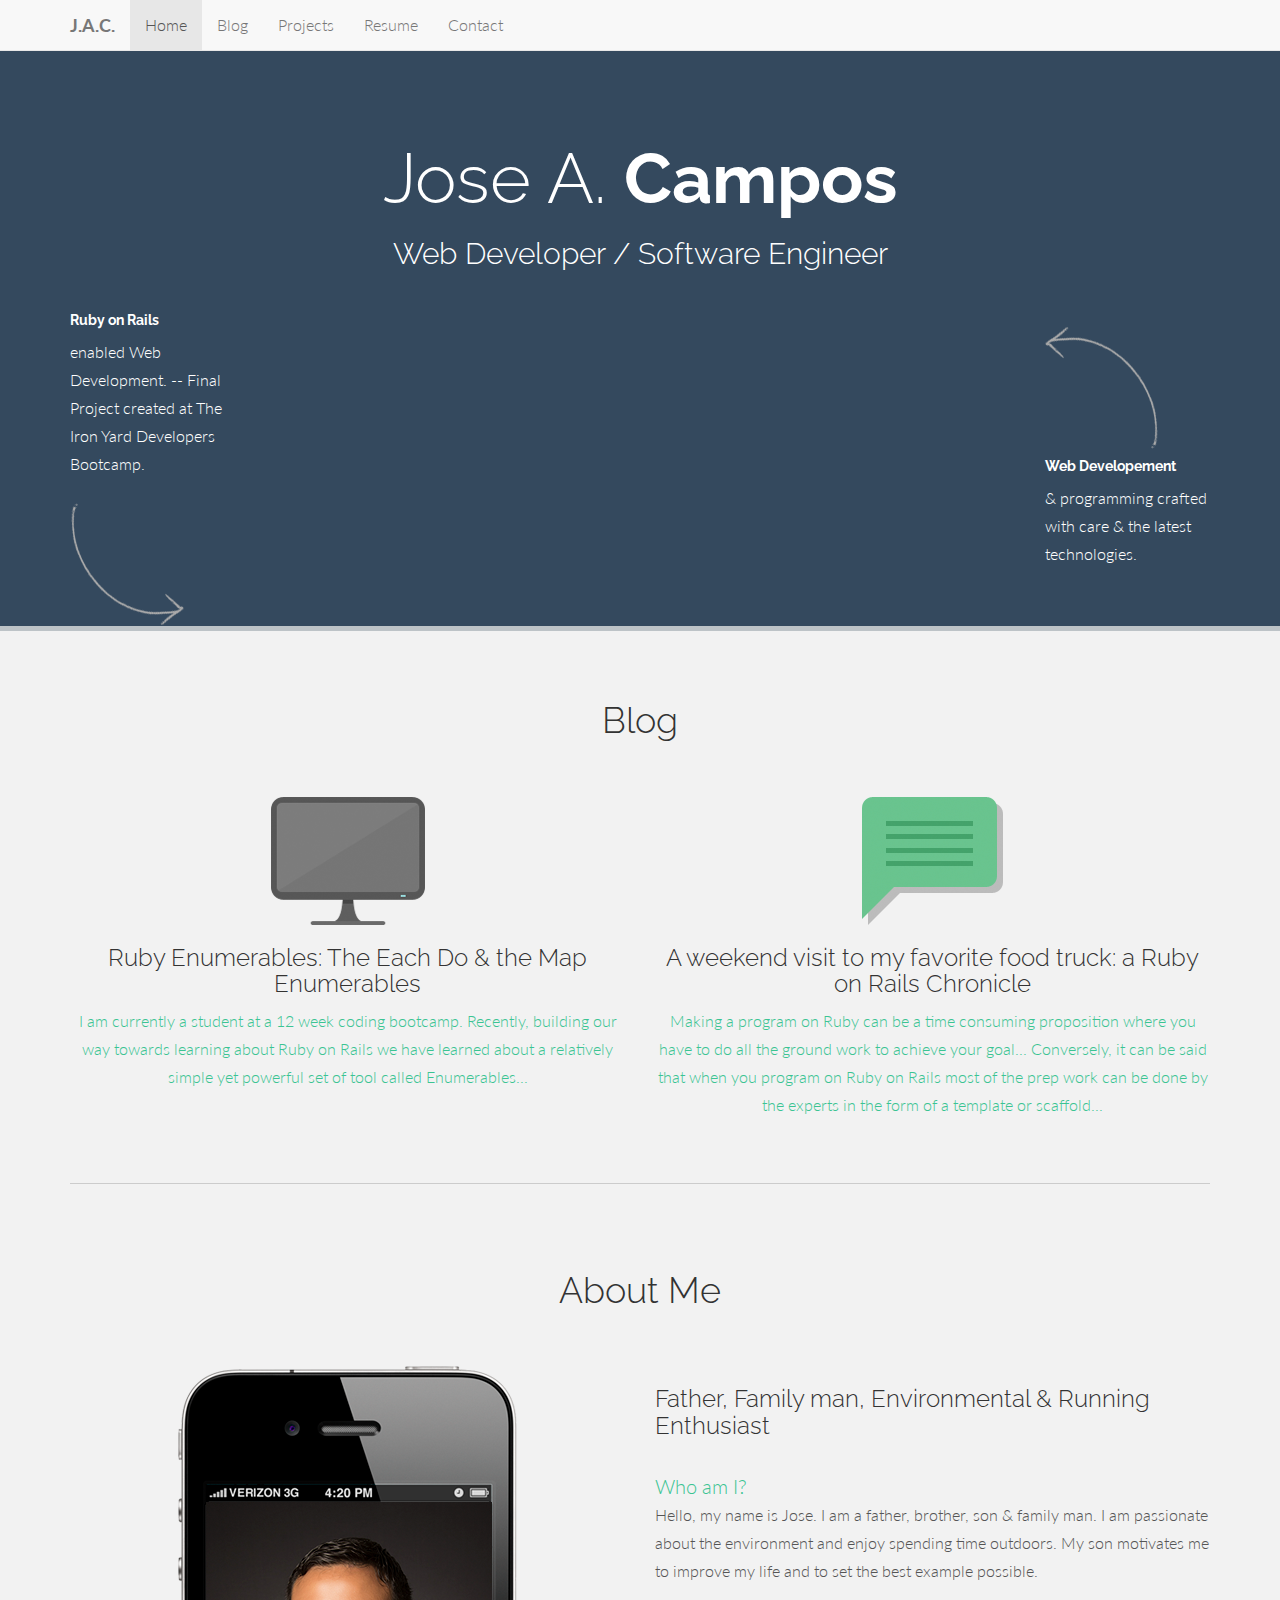
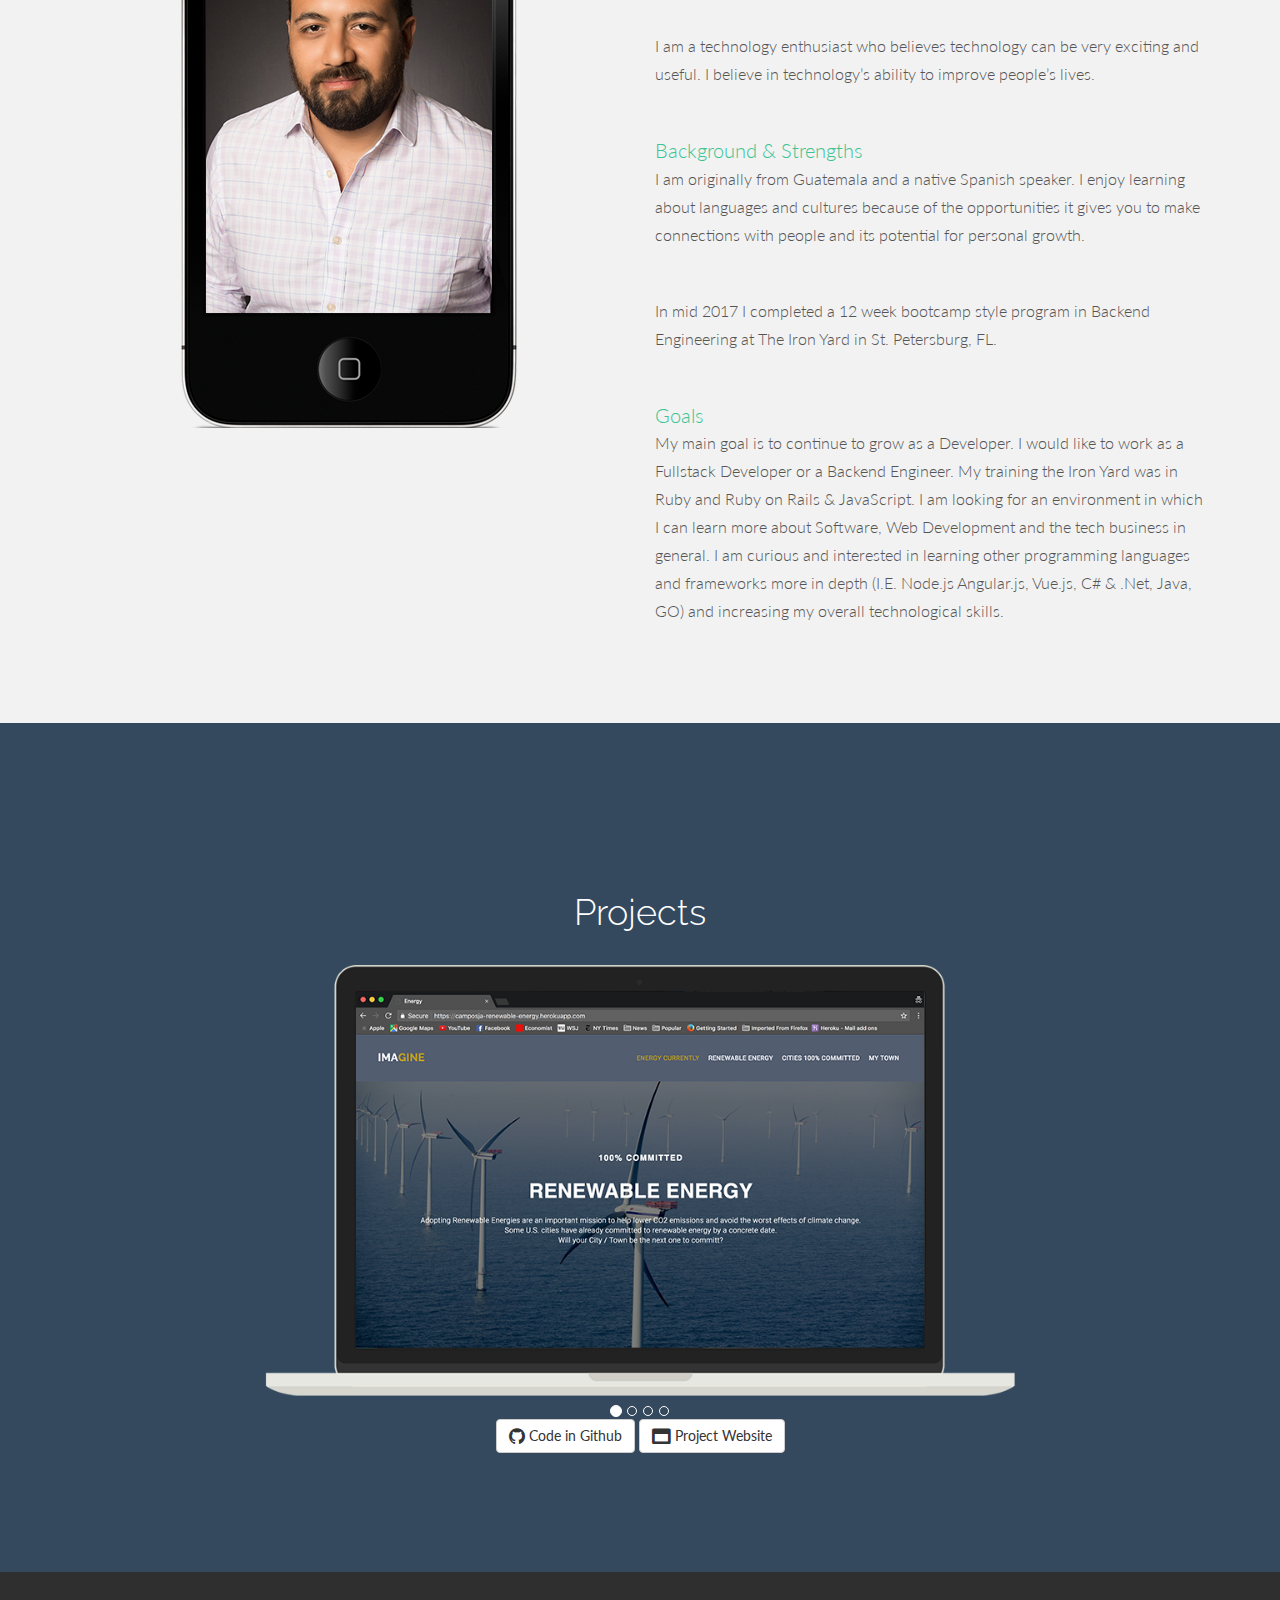
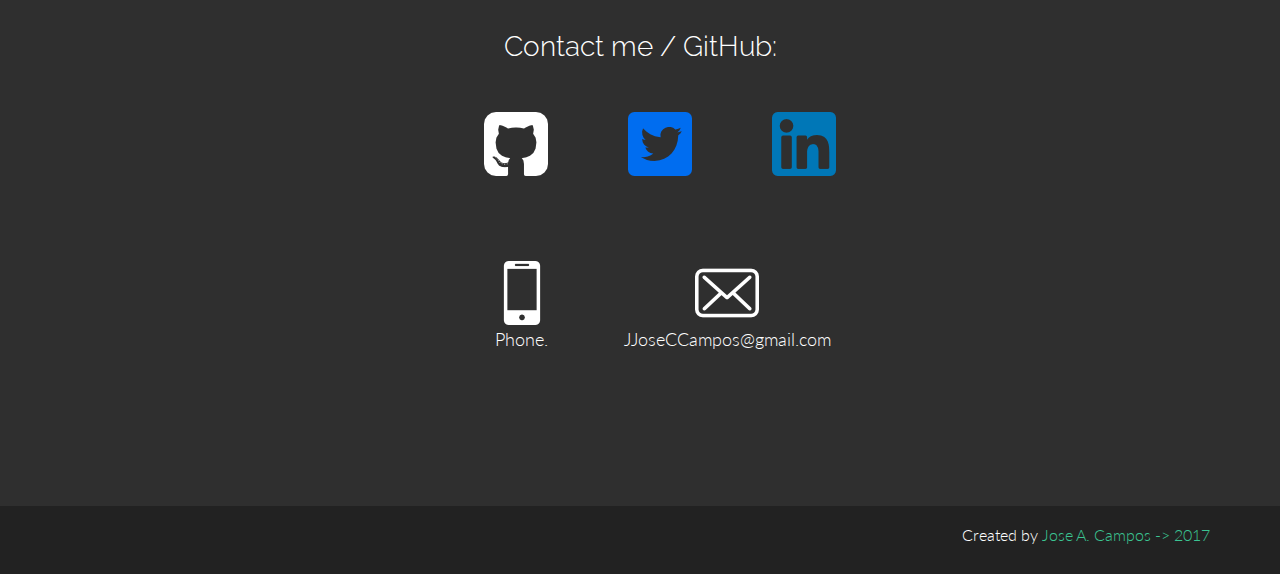
==== index.html @ 871a1298 "Shortening working of About Me section" ====
<!DOCTYPE html>
<html lang="en">
  <head>
    <meta charset="utf-8">
    <meta name="viewport" content="width=device-width, initial-scale=1.0">
    <meta name="description" content="Jose A. Campos - Software Developer">
    <meta name="author" content="Jose A. Campos">
    <link rel="shortcut icon" href="assets/ico/favicon.png">

    <title>Jose A. Campos - Software Developer</title>

    <!-- Bootstrap core CSS -->
    <link href="assets/css/bootstrap.css" rel="stylesheet">

    <!-- Font Awesome -->
    <link rel="stylesheet" href="https://cdnjs.cloudflare.com/ajax/libs/font-awesome/4.7.0/css/font-awesome.min.css">

    <!-- Custom styles for this template -->
    <link href="assets/css/main.css" rel="stylesheet">

    <link href='https://fonts.googleapis.com/css?family=Lato' rel='stylesheet' type='text/css'>
    <link href='https://fonts.googleapis.com/css?family=Raleway' rel='stylesheet' type='text/css'>

    <script src="assets/js/jquery.min.js"></script>
    <script src="assets/js/smoothscroll.js"></script>

    <!-- Favicon -->
    <link rel="shortcut icon" href="jose.ico">
  </head>

  <body data-spy="scroll" data-offset="0" data-target="#navigation">

    <!-- Fixed navbar -->
	    <div id="navigation" class="navbar navbar-default navbar-fixed-top">
	      <div class="container">
	        <div class="navbar-header">
	          <button type="button" class="navbar-toggle" data-toggle="collapse" data-target=".navbar-collapse">
	            <span class="icon-bar"></span>
	            <span class="icon-bar"></span>
	            <span class="icon-bar"></span>
	          </button>
	          <a class="navbar-brand" href="#"><b>J.A.C.</b></a>
	        </div>
	        <div class="navbar-collapse collapse">
	          <ul class="nav navbar-nav">
	            <li class="active"><a href="#home" class="smothscroll">Home</a></li>
	            <li><a href="#desc" class="smothscroll">Blog</a></li>
	            <li><a href="#showcase" class="smothScroll">Projects</a></li>
              <li><a href="./resume.html">Resume</a></li>
	            <li><a href="#contact" class="smothScroll">Contact</a></li>
	          </ul>
	        </div><!--/.nav-collapse -->
	      </div>
	    </div>

	<section id="home" name="home"></section>
	<div id="headerwrap">
	    <div class="container">
	    	<div class="row centered">
	    		<div class="col-lg-12">
					<h1>Jose A. <b>Campos</b></h1>
					<h3>Web Developer / Software Engineer</h3>
					<br>
	    		</div>
	    		<div class="col-lg-2">
	    			<h5>Ruby on Rails</h5>
	    			<p>enabled Web Development.  --  Final Project created at The Iron Yard Developers Bootcamp.</p>
	    			<img class="hidden-xs hidden-sm hidden-md" src="assets/img/arrow1.png">
	    		</div>
	    		<div class="col-lg-8">
	    			<img class="img-responsive" src="assets/img/re-intro5.gif" alt="">
	    		</div>
	    		<div class="col-lg-2">
	    			<br>
	    			<img class="hidden-xs hidden-sm hidden-md" src="assets/img/arrow2.png">
	    			<h5>Web Developement</h5>
	    			<p>& programming crafted with care & the latest technologies.</p>
	    		</div>
	    	</div>
	    </div> <!--/ .container -->
	</div><!--/ #headerwrap -->

	<section id="desc" name="desc"></section>
	<!-- INTRO WRAP -->
	<div id="intro">
		<div class="container">
			<div class="row centered">
				<h1>Blog</h1>
				<br>
				<br>
				<div class="col-lg-6">
					<a href="https://medium.com/@jjoseccampos/ruby-enumerables-the-each-do-the-map-enumerables-48909b4fd9be" target="_blank"><img src="assets/img/intro03.png" alt="">
					<h3>Ruby Enumerables: The Each Do & the Map Enumerables</h3>
					<p>I am currently a student at a 12 week coding bootcamp. Recently, building our way towards learning about Ruby on Rails we have learned about a relatively simple yet powerful set of tool called Enumerables...</p></a>
				</div>
				<div class="col-lg-6">
					<a href="https://medium.com/@jjoseccampos/a-weekend-visit-to-my-favorite-food-truck-92c63daa7574" target="_blank"><img src="assets/img/intro01.png" alt="">
					<h3>A weekend visit to my favorite food truck: a Ruby on Rails Chronicle</h3>
					<p>Making a program on Ruby can be a time consuming proposition where you have to do all the ground work to achieve your goal... Conversely, it can be said that when you program on Ruby on Rails most of the prep work can be done by the experts in the form of a template or scaffold...</p></a>
				</div>
			</div>
			<br>
			<hr>
	    </div> <!--/ .container -->
	</div><!--/ #introwrap -->

	<!-- FEATURES WRAP -->
	<div id="features">
		<div class="container">
			<div class="row">
				<h1 class="centered">About Me</h1>
				<br>
				<br>
				<div class="col-lg-6 centered">
					<img class="centered" src="assets/img/josemobile2.png" alt="">
				</div>
				<div class="col-lg-6">
					<h3>Father, Family man, Environmental & Running Enthusiast</h3>
					<br>
				<!-- ACCORDION -->
		            <div class="accordion ac" id="accordion2">
		                <div class="accordion-group">
		                    <div class="accordion-heading">
		                        <a class="accordion-toggle" data-toggle="collapse" data-parent="#accordion2" href="#collapseOne">
		                        Who am I?
		                        </a>
		                    </div><!-- /accordion-heading -->
		                    <div id="collapseOne" class="accordion-body collapse in">
		                        <div class="accordion-inner">
								<p>Hello, my name is Jose. I am a father, brother, son & family man. I am passionate about the environment and enjoy spending time outdoors. My son motivates me to improve my life and to set the best example possible.</p>
                <br>
                <p>I am a technology enthusiast who believes technology can be very exciting and useful. I believe in technology’s ability to improve people’s lives.</p>
								</div><!-- /accordion-inner -->
		                    </div><!-- /collapse -->
		                </div><!-- /accordion-group -->
		                <br>
		                <div class="accordion-group">
		                    <div class="accordion-heading">
		                        <a class="accordion-toggle" data-toggle="collapse" data-parent="#accordion2" href="#collapseTwo">
		                        Background & Strengths
		                        </a>
		                    </div>
		                    <div id="collapseTwo" class="accordion-body collapse in">
		                        <div class="accordion-inner">
								<p>I am originally from Guatemala and a native Spanish speaker. I enjoy learning about languages and cultures because of the opportunities it gives you to make connections with people and its potential for personal growth.</p>
                <br>
                <p>In mid 2017 I completed a 12 week bootcamp style program in Backend Engineering at The Iron Yard in St. Petersburg, FL.</p>
								</div><!-- /accordion-inner -->
		                    </div><!-- /collapse -->
		                </div><!-- /accordion-group -->
		                <br>

		                 <div class="accordion-group">
		                    <div class="accordion-heading">
		                        <a class="accordion-toggle" data-toggle="collapse" data-parent="#accordion2" href="#collapseThree">
		                        Goals
		                        </a>
		                    </div>
		                    <div id="collapseThree" class="accordion-body collapse in">
		                        <div class="accordion-inner">
								<p>My main goal is to continue to grow as a Developer. I would like to work as a Fullstack Developer or a Backend Engineer. My training the Iron Yard was in Ruby and Ruby on Rails & JavaScript. I am looking for an environment in which I can learn more about Software, Web Development and the tech business in general. I am curious and interested in learning other programming languages and frameworks  more in depth (I.E. Node.js Angular.js, Vue.js, C# & .Net, Java, GO) and increasing my overall technological skills.</p>
								            </div><!-- /accordion-inner -->
		                    </div><!-- /collapse -->
		                </div><!-- /accordion-group -->
		                <br>
					</div><!-- Accordion -->
				</div>
			</div>
		</div><!--/ .container -->
	</div><!--/ #features -->

	<section id="showcase" name="showcase"></section>
	<div id="showcase">
		<div class="container">
			<div class="row">
				<h1 class="centered">Projects</h1>
				<br>
				<div class="col-lg-8 col-lg-offset-2">
					<div id="carousel-example-generic" class="carousel slide">
					  <!-- Indicators -->
					  <ol class="carousel-indicators">
					    <li data-target="#carousel-example-generic" data-slide-to="0" class="active"></li>
					    <li data-target="#carousel-example-generic" data-slide-to="1"></li>
					    <li data-target="#carousel-example-generic" data-slide-to="2"></li>
              <li data-target="#carousel-example-generic" data-slide-to="3"></li>
					  </ol>

					  <!-- Wrapper for slides -->
					  <div class="carousel-inner">
					    <div class="item active">
                <a href="https://github.com/camposja/energy" target="_blank">
					        <img src="assets/img/2renew.png" alt="">
                </a>
                  <br>
                  <div class="codebtn">
                    <a href="https://github.com/camposja/energy" target="_blank">
                       <button type="submit" class="btn btn-large btn-default"><i class="fa fa-github fa-lg"></i> Code in Github</button>
                    </a>
                    <a href="https://camposja-renewable-energy.herokuapp.com/" target="_blank">
                      <button type="submit" class="btn btn-large btn-default"><i class="fa fa-window-maximize fa-lg"></i> Project Website</button>
                    </a>
                  </div>
					    </div>
					    <div class="item">
					      <a href="https://github.com/camposja/bidtastic-dotrb" target="_blank">
                  <img src="assets/img/bidtastic4.png" alt="">
                </a>
                  <br>
                  <div class="codebtn">
                    <a href="https://github.com/camposja/bidtastic-dotrb" target="_blank">
                       <button type="submit" class="btn btn-large btn-default"><i class="fa fa-github fa-lg"></i> Code in Github</button>
                    </a>
                    <a href="https://dotrb-dibtastic.herokuapp.com/" target="_blank">
                      <button type="submit" class="btn btn-large btn-default"><i class="fa fa-window-maximize fa-lg"></i> Project Website</button>
                    </a>
                  </div>
					    </div>
              <div class="item">
                <a href="https://camposja-tiny-estates.herokuapp.com/" target="_blank">
                  <img src="assets/img/2tinye.png" alt="">
                </a>
                  <br>
                  <div class="codebtn">
                    <a href="https://github.com/camposja/Homes" target="_blank">
                  	   <button type="submit" class="btn btn-large btn-default"><i class="fa fa-github fa-lg"></i> Code in Github</button>
                    </a>
                    <a href="https://camposja-tiny-estates.herokuapp.com/" target="_blank">
                      <button type="submit" class="btn btn-large btn-default"><i class="fa fa-window-maximize fa-lg"></i> Project Website</button>
                    </a>
                  </div>
              </div>
              <div class="item">
                <a href="https://github.com/camposja" target="_blank">
					         <img src="assets/img/item-02.png" alt="">
                </a>
                  <br>
                  <div class="codebtn">
                    <a href="https://github.com/camposja" target="_blank">
                       <button type="submit" class="btn btn-large btn-default"><i class="fa fa-github fa-lg"></i> Code in Github</button>
                    </a>
                    <a href="https://github.com/camposja" target="_blank">
                      <button type="submit" class="btn btn-large btn-default"><i class="fa fa-window-maximize fa-lg"></i> Project Website</button>
                    </a>
                  </div>
					    </div>
					  </div>
					</div>
				</div>
			</div>
			<br>
			<br>
			<br>
		</div><!-- /container -->
	</div>

	<section id="contact" name="contact"></section>
	<div id="footerwrap">
		<div class="container">
      <div>
        <h3 align="center">Contact me / GitHub:</h3>
      </div>
      <ul class="footer">
        <li class="footy">
          <a href="https://github.com/camposja" target="_blank">
          <img src="assets/img/giticon2.png"></a>
        </li>
        <br>
        <li class="footy">
          <a href="https://twitter.com/camposjja" target="_blank">
          <img src="assets/img/twitter.png"></a>
        </li>
        <br>
        <li class="footy">
          <a href="https://www.linkedin.com/in/jose-a-campos/" target="_blank">
          <img src="assets/img/linkedin.png"></a>
        </li>
      </ul>
      <ul class="footer">
        <li class="footy foottext">
          <!-- <a href="tel:727-517-6644"> -->
          <img src="assets/img/phone3.png">
          <p>Phone. </p></a>
        </li>
        <li class="footy foottext">
          <a href="mailto:JJoseCCampos@Gmail.com?subject= Hi - Just found your Portfolio and wanted to reach out&body=Please contact me at your earliest convenience">
          <img src="assets/img/mail.png">
          <p>JJoseCCampos@gmail.com</p></a>
        </li>
      </ul>
      <br>
		</div>
	</div>
	<div id="c">
		<div class="container">
			<p>Created by <a href="">Jose A. Campos -> 2017</a></p>
		</div>
	</div>

    <!-- Bootstrap core JavaScript
    ================================================== -->
    <!-- Placed at the end of the document so the pages load faster -->
    <script src="assets/js/bootstrap.js"></script>
	<script>
	$('.carousel').carousel({
	  interval: 6000
	})
	</script>
  </body>
</html>
---- assets/css/main.css ----
body {
  background-color: #f2f2f2;
    font-family: "Lato", sans-serif;
    font-weight: 300;
    font-size: 16px;
    color: #555;
    padding-top: 50px;

    -webkit-font-smoothing: antialiased;
    -webkit-overflow-scrolling: touch;
}

/* Titles */
h1, h2, h3, h4, h5, h6 {
    font-family: "Raleway", sans-serif;
    font-weight: 300;
    color: #333;
}


/* Paragraph & Typographic */
p {
    line-height: 28px;
    margin-bottom: 25px;
}

.centered {
    text-align: center;
}

/* Links */
a {
    color: #3bc492;
    word-wrap: break-word;

    -webkit-transition: color 0.1s ease-in, background 0.1s ease-in;
    -moz-transition: color 0.1s ease-in, background 0.1s ease-in;
    -ms-transition: color 0.1s ease-in, background 0.1s ease-in;
    -o-transition: color 0.1s ease-in, background 0.1s ease-in;
    transition: color 0.1s ease-in, background 0.1s ease-in;
}

a:hover,
a:focus {
    color: #c0392b;
    text-decoration: none;
    outline: 0;
}

a:before,
a:after {
    -webkit-transition: color 0.1s ease-in, background 0.1s ease-in;
    -moz-transition: color 0.1s ease-in, background 0.1s ease-in;
    -ms-transition: color 0.1s ease-in, background 0.1s ease-in;
    -o-transition: color 0.1s ease-in, background 0.1s ease-in;
    transition: color 0.1s ease-in, background 0.1s ease-in;
}

 hr {
    display: block;
    height: 1px;
    border: 0;
    border-top: 1px solid #ccc;
    margin: 1em 0;
    padding: 0;
}


/* ==========================================================================
   Wrap Sections
   ========================================================================== */

#headerwrap {
	background-color: #34495e;
	padding-top: 60px;
}

#headerwrap h1 {
	margin-top: 30px;
	color: white;
	font-size: 70px;

}

#headerwrap h3 {
	color: white;
	font-size: 30px;
}

#headerwrap h5 {
	color: white;
	font-weight: 700;
	text-align: left;
}

#headerwrap p {
	text-align: left;
	color: white
}

/* intro Wrap */

#intro {
	padding-top: 50px;
	border-top: #bdc3c7 solid 5px;
}

#features {
	padding-top: 50px;
	padding-bottom: 50px;
}

#features .ac a{
	font-size: 20px;
}

/* Showcase Wrap */

#showcase {
	display: block;
	background-color: #34495e;
	padding-top: 50px;
	padding-bottom: 50px;
}

#showcase h1 {
	color: white;
}

#footerwrap {
	background-color: #2f2f2f;
	color: white;
	padding-top: 40px;
	padding-bottom: 60px;
	text-align: left;
}

#footerwrap h3 {
	font-size: 28px;
	color: white;
}

#footerwrap p {
	color: white;
	font-size: 18px;
}

/* Copyright Wrap */

#c {
	background: #222222;
	padding-top: 15px;
	text-align: right;
}

#c p {
	color: white
}

.footer {
  display: flex;
  flex-wrap: wrap;
  list-style: none;
  justify-content: center;
}

.footy {
  padding: 2.5em;
}

.footy2 {
  padding: 0.5em;
}

.foottext {
  text-align: center;
  font-size: 14px;
}

.codebtn {
  text-align: center;
}
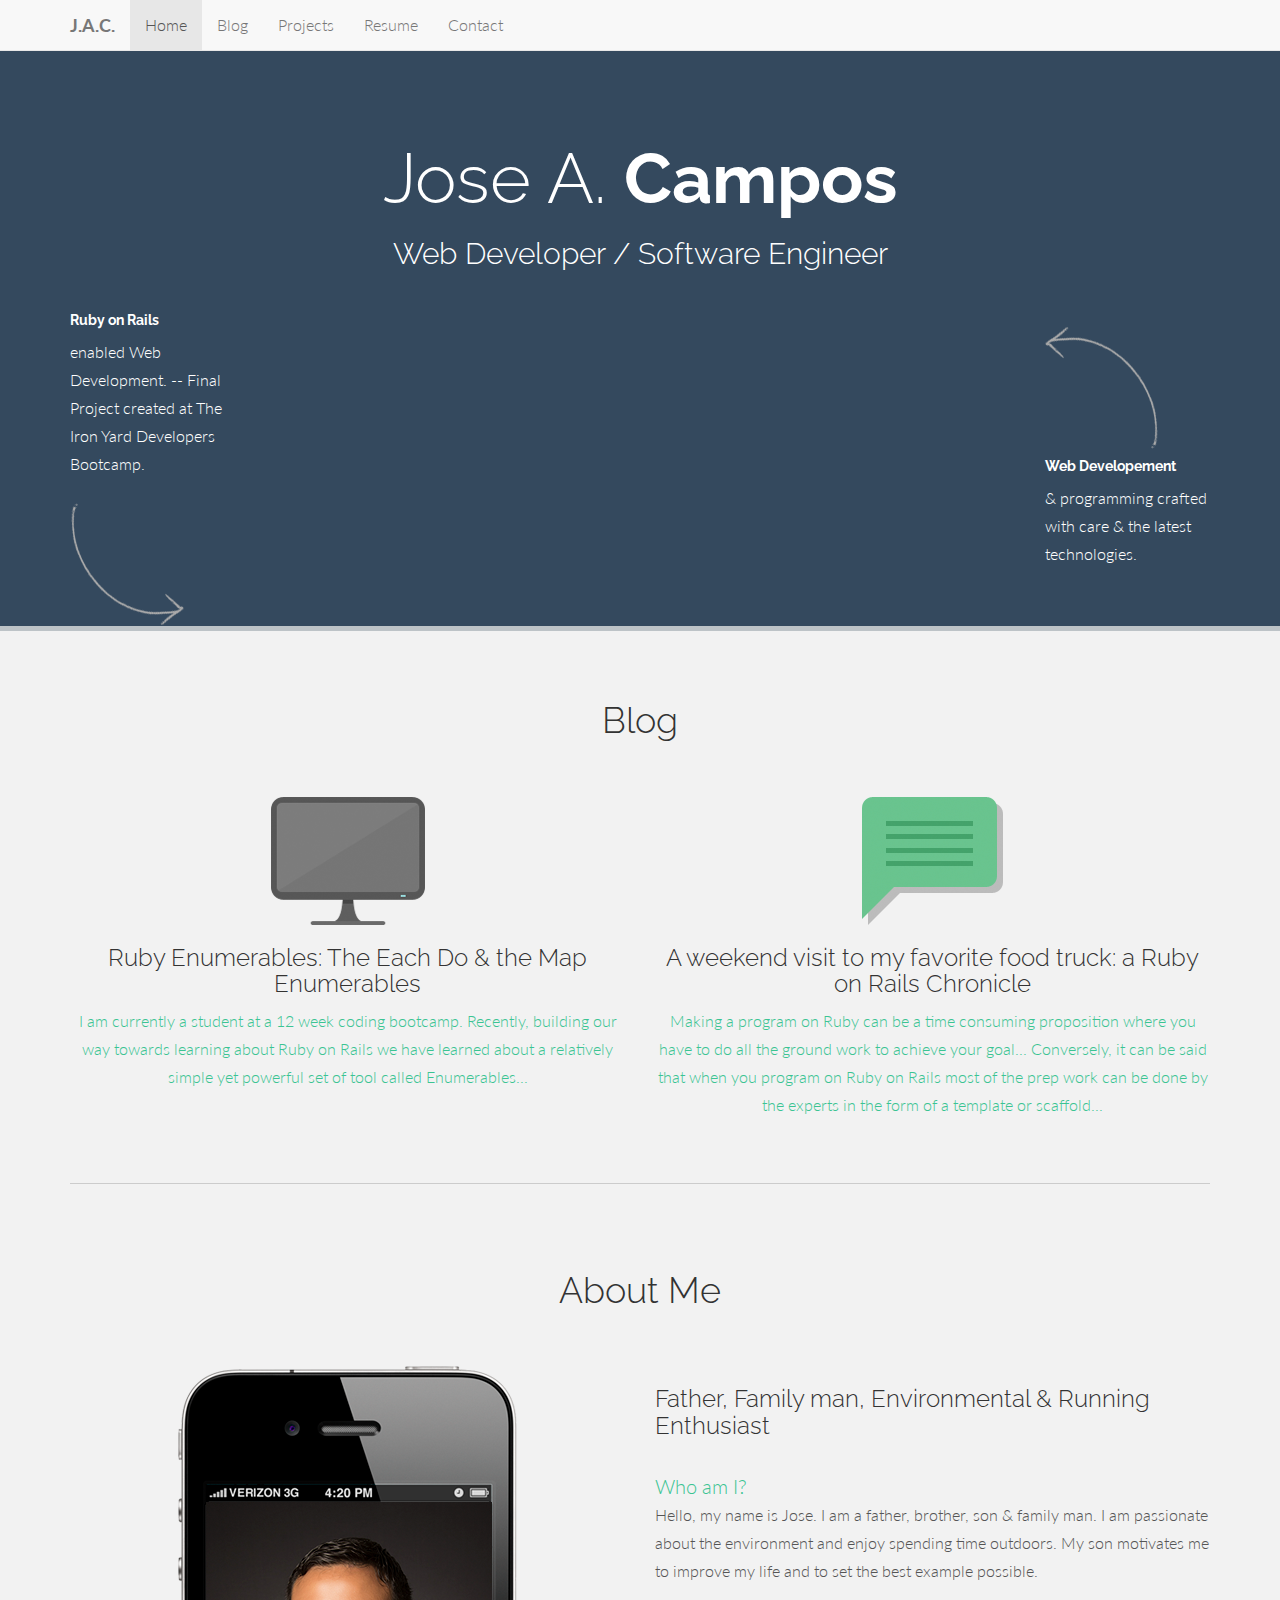
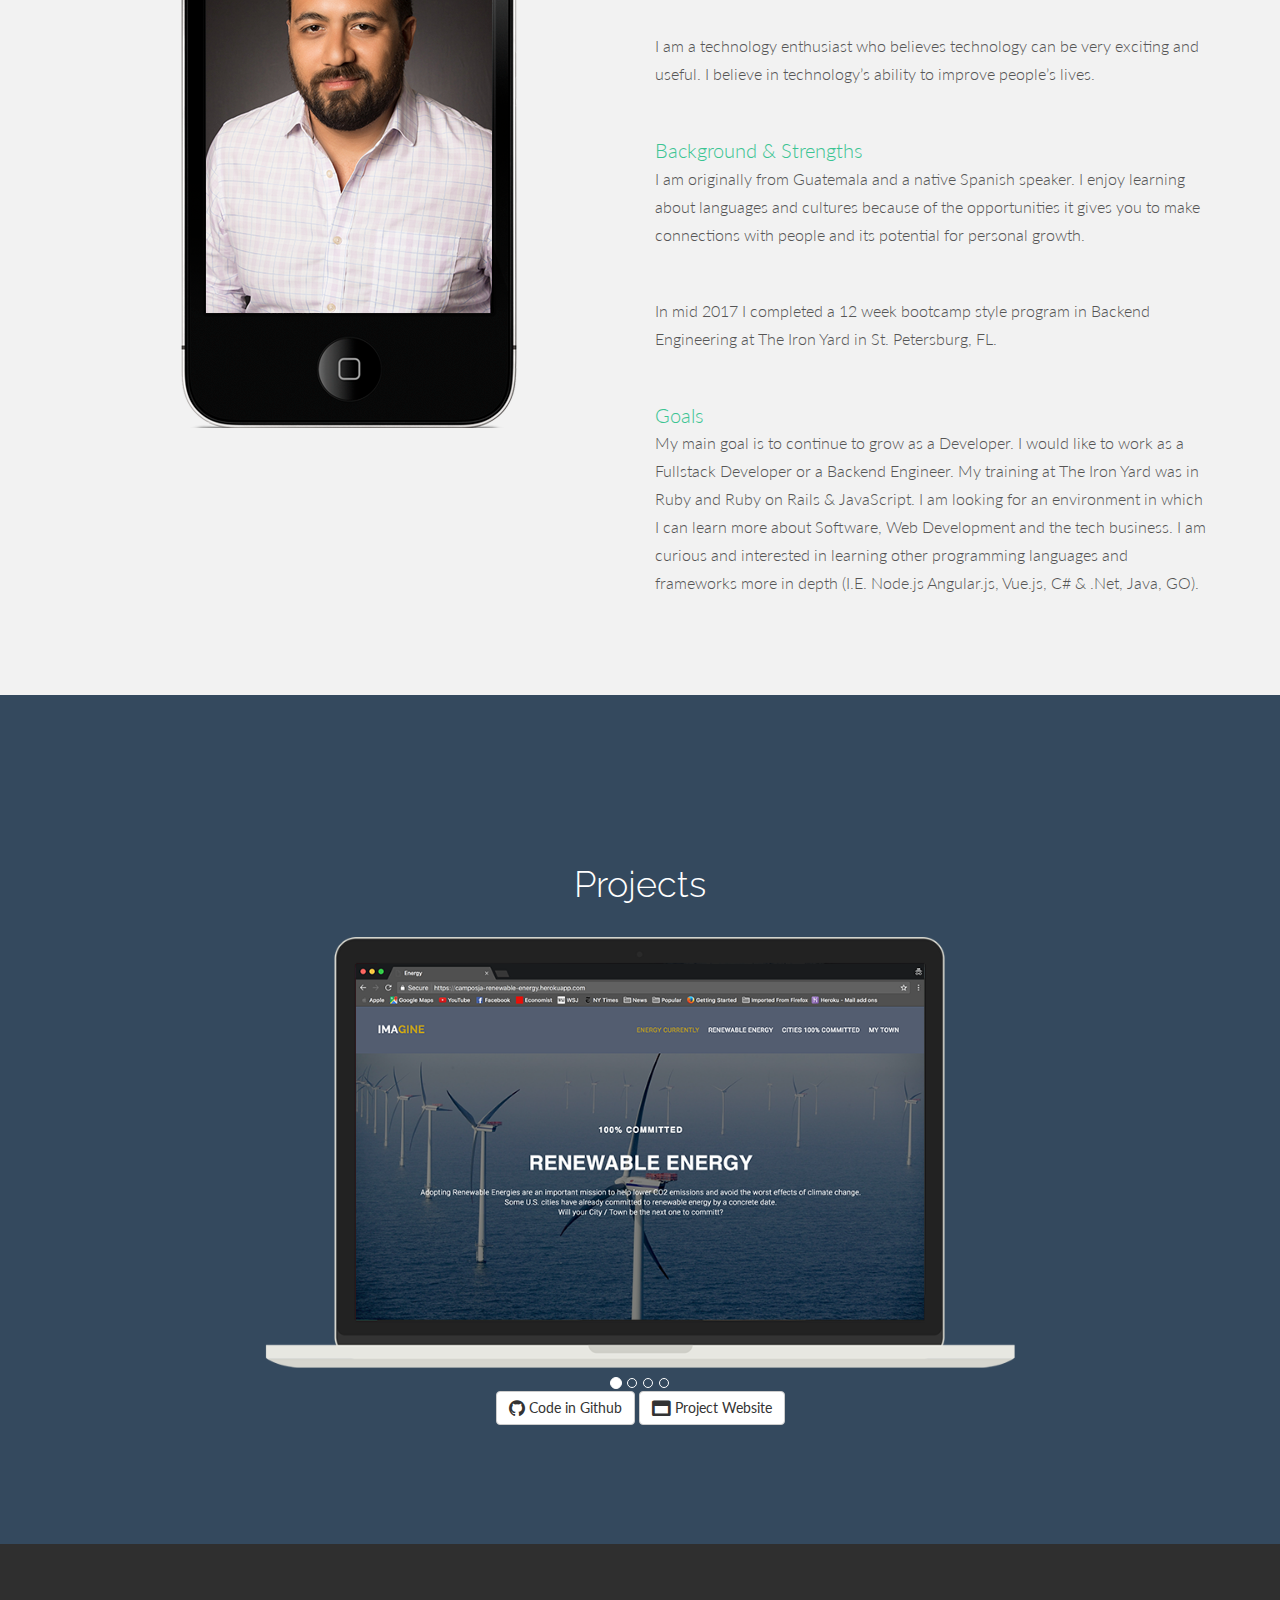
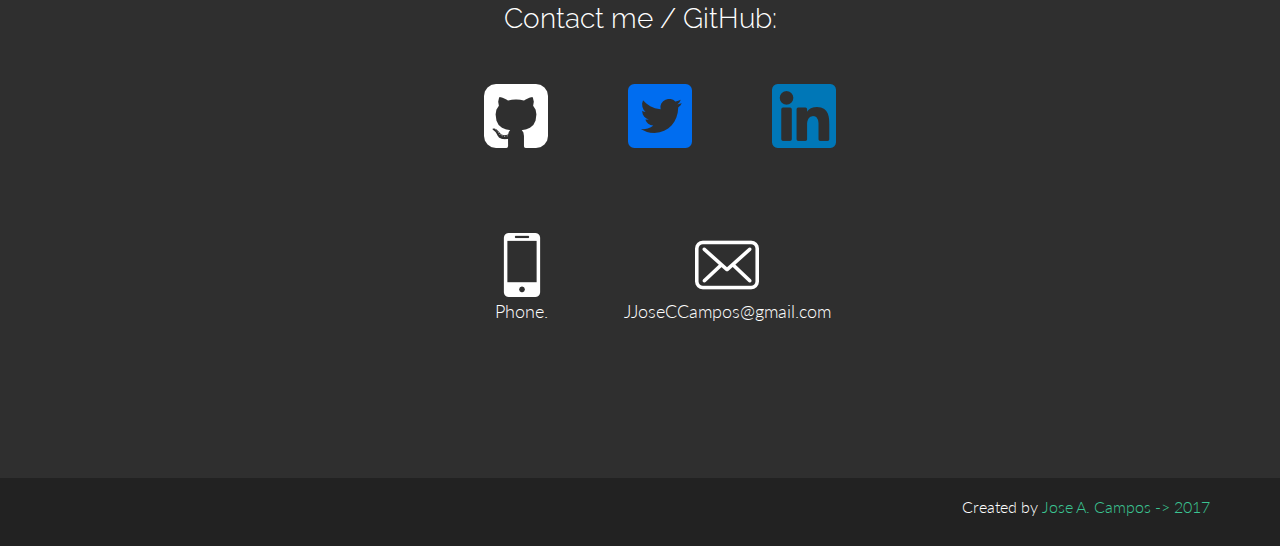
==== commit 4d93d0cc: "code format cleanup" ====
--- a/index.html
+++ b/index.html
@@ -27,7 +27,6 @@
     <!-- Favicon -->
     <link rel="shortcut icon" href="jose.ico">
   </head>
-
   <body data-spy="scroll" data-offset="0" data-target="#navigation">
 
     <!-- Fixed navbar -->
@@ -35,8 +34,6 @@
 	      <div class="container">
 	        <div class="navbar-header">
 	          <button type="button" class="navbar-toggle" data-toggle="collapse" data-target=".navbar-collapse">
-	            <span class="icon-bar"></span>
-	            <span class="icon-bar"></span>
 	            <span class="icon-bar"></span>
 	          </button>
 	          <a class="navbar-brand" href="#"><b>J.A.C.</b></a>
@@ -102,72 +99,72 @@
 			<br>
 			<hr>
 	    </div> <!--/ .container -->
-	</div><!--/ #introwrap -->
-
-	<!-- FEATURES WRAP -->
-	<div id="features">
-		<div class="container">
-			<div class="row">
-				<h1 class="centered">About Me</h1>
-				<br>
-				<br>
-				<div class="col-lg-6 centered">
-					<img class="centered" src="assets/img/josemobile2.png" alt="">
-				</div>
-				<div class="col-lg-6">
-					<h3>Father, Family man, Environmental & Running Enthusiast</h3>
-					<br>
-				<!-- ACCORDION -->
-		            <div class="accordion ac" id="accordion2">
-		                <div class="accordion-group">
-		                    <div class="accordion-heading">
-		                        <a class="accordion-toggle" data-toggle="collapse" data-parent="#accordion2" href="#collapseOne">
-		                        Who am I?
-		                        </a>
-		                    </div><!-- /accordion-heading -->
-		                    <div id="collapseOne" class="accordion-body collapse in">
-		                        <div class="accordion-inner">
-								<p>Hello, my name is Jose. I am a father, brother, son & family man. I am passionate about the environment and enjoy spending time outdoors. My son motivates me to improve my life and to set the best example possible.</p>
-                <br>
-                <p>I am a technology enthusiast who believes technology can be very exciting and useful. I believe in technology’s ability to improve people’s lives.</p>
-								</div><!-- /accordion-inner -->
-		                    </div><!-- /collapse -->
-		                </div><!-- /accordion-group -->
-		                <br>
-		                <div class="accordion-group">
-		                    <div class="accordion-heading">
-		                        <a class="accordion-toggle" data-toggle="collapse" data-parent="#accordion2" href="#collapseTwo">
-		                        Background & Strengths
-		                        </a>
-		                    </div>
-		                    <div id="collapseTwo" class="accordion-body collapse in">
-		                        <div class="accordion-inner">
-								<p>I am originally from Guatemala and a native Spanish speaker. I enjoy learning about languages and cultures because of the opportunities it gives you to make connections with people and its potential for personal growth.</p>
-                <br>
-                <p>In mid 2017 I completed a 12 week bootcamp style program in Backend Engineering at The Iron Yard in St. Petersburg, FL.</p>
-								</div><!-- /accordion-inner -->
-		                    </div><!-- /collapse -->
-		                </div><!-- /accordion-group -->
-		                <br>
-
-		                 <div class="accordion-group">
-		                    <div class="accordion-heading">
-		                        <a class="accordion-toggle" data-toggle="collapse" data-parent="#accordion2" href="#collapseThree">
-		                        Goals
-		                        </a>
-		                    </div>
-		                    <div id="collapseThree" class="accordion-body collapse in">
-		                        <div class="accordion-inner">
-								<p>My main goal is to continue to grow as a Developer. I would like to work as a Fullstack Developer or a Backend Engineer. My training the Iron Yard was in Ruby and Ruby on Rails & JavaScript. I am looking for an environment in which I can learn more about Software, Web Development and the tech business in general. I am curious and interested in learning other programming languages and frameworks  more in depth (I.E. Node.js Angular.js, Vue.js, C# & .Net, Java, GO) and increasing my overall technological skills.</p>
-								            </div><!-- /accordion-inner -->
-		                    </div><!-- /collapse -->
-		                </div><!-- /accordion-group -->
-		                <br>
-					</div><!-- Accordion -->
-				</div>
-			</div>
-		</div><!--/ .container -->
-	</div><!--/ #features -->
+    	</div><!--/ #introwrap -->
+
+    	<!-- FEATURES WRAP -->
+    	<div id="features">
+    		<div class="container">
+    			<div class="row">
+    				<h1 class="centered">About Me</h1>
+    				<br>
+    				<br>
+    				<div class="col-lg-6 centered">
+    					<img class="centered" src="assets/img/josemobile2.png" alt="">
+    				</div>
+    				<div class="col-lg-6">
+    					<h3>Father, Family man, Environmental & Running Enthusiast</h3>
+    					<br>
+    				<!-- ACCORDION -->
+    		            <div class="accordion ac" id="accordion2">
+    		                <div class="accordion-group">
+    		                    <div class="accordion-heading">
+    		                        <a class="accordion-toggle" data-toggle="collapse" data-parent="#accordion2" href="#collapseOne">
+    		                        Who am I?
+    		                        </a>
+    		                    </div><!-- /accordion-heading -->
+    		                    <div id="collapseOne" class="accordion-body collapse in">
+		                           <div class="accordion-inner">
+    								<p> Hello, my name is Jose. I am a father, brother, son & family man. I am passionate about the environment and enjoy spending time outdoors. My son motivates me to improve my life and to set the best example possible.</p>
+                    <br>
+                    <p>I am a technology enthusiast who believes technology can be very exciting and useful. I believe in technology’s ability to improve people’s lives.</p>
+    								          </div><!-- /accordion-inner -->
+    		                     </div><!-- /collapse -->
+    		                </div><!-- /accordion-group -->
+    		                <br>
+    		                <div class="accordion-group">
+  		                    <div class="accordion-heading">
+  		                        <a class="accordion-toggle" data-toggle="collapse" data-parent="#accordion2" href="#collapseTwo">
+  		                        Background & Strengths
+  		                        </a>
+  		                    </div>
+    		                    <div id="collapseTwo" class="accordion-body collapse in">
+    		                      <div class="accordion-inner">
+    								<p> I am originally from Guatemala and a native Spanish speaker. I enjoy learning about languages and cultures because of the opportunities it gives you to make connections with people and its potential for personal growth.</p>
+                    <br>
+                    <p>In mid 2017 I completed a 12 week bootcamp style program in Backend Engineering at The Iron Yard in St. Petersburg, FL.</p>
+    								          </div><!-- /accordion-inner -->
+    		                    </div><!-- /collapse -->
+    		                </div><!-- /accordion-group -->
+    		                <br>
+
+    		                 <div class="accordion-group">
+    		                    <div class="accordion-heading">
+  		                        <a class="accordion-toggle" data-toggle="collapse" data-parent="#accordion2" href="#collapseThree">
+  		                        Goals
+  		                        </a>
+    		                    </div>
+    		                    <div id="collapseThree" class="accordion-body collapse in">
+    		                      <div class="accordion-inner">
+    								<p> My main goal is to continue to grow as a Developer. I would like to work as a Fullstack Developer or a Backend Engineer. My training at The Iron Yard was in Ruby and Ruby on Rails & JavaScript. I am looking for an environment in which I can learn more about Software, Web Development and the tech business. I am curious and interested in learning other programming languages and frameworks  more in depth (I.E. Node.js Angular.js, Vue.js, C# & .Net, Java, GO).</p>
+    								          </div><!-- /accordion-inner -->
+    		                    </div><!-- /collapse -->
+    		                </div><!-- /accordion-group -->
+    		                <br>
+    					</div><!-- Accordion -->
+    				</div>
+    			</div>
+    		</div><!--/ .container -->
+    	</div><!--/ #features -->
 
 	<section id="showcase" name="showcase"></section>
 	<div id="showcase">
@@ -262,28 +259,28 @@
       <ul class="footer">
         <li class="footy">
           <a href="https://github.com/camposja" target="_blank">
-          <img src="assets/img/giticon2.png"></a>
+          <img src="assets/img/giticon2.png" alt="GitHub"></a>
         </li>
         <br>
         <li class="footy">
           <a href="https://twitter.com/camposjja" target="_blank">
-          <img src="assets/img/twitter.png"></a>
+          <img src="assets/img/twitter.png" alt="Twitter"></a>
         </li>
         <br>
         <li class="footy">
           <a href="https://www.linkedin.com/in/jose-a-campos/" target="_blank">
-          <img src="assets/img/linkedin.png"></a>
+          <img src="assets/img/linkedin.png" alt="LinkedIN"></a>
         </li>
       </ul>
       <ul class="footer">
         <li class="footy foottext">
           <!-- <a href="tel:727-517-6644"> -->
-          <img src="assets/img/phone3.png">
-          <p>Phone. </p></a>
+          <img src="assets/img/phone3.png" alt="phone">
+          <p>Phone. </p>
         </li>
         <li class="footy foottext">
           <a href="mailto:JJoseCCampos@Gmail.com?subject= Hi - Just found your Portfolio and wanted to reach out&body=Please contact me at your earliest convenience">
-          <img src="assets/img/mail.png">
+          <img src="assets/img/mail.png" alt="mail">
           <p>JJoseCCampos@gmail.com</p></a>
         </li>
       </ul>
@@ -292,14 +289,14 @@
 	</div>
 	<div id="c">
 		<div class="container">
-			<p>Created by <a href="">Jose A. Campos -> 2017</a></p>
+			<p>Created by <a href="#">Jose A. Campos -> 2017</a></p>
 		</div>
 	</div>
 
     <!-- Bootstrap core JavaScript
     ================================================== -->
     <!-- Placed at the end of the document so the pages load faster -->
-    <script src="assets/js/bootstrap.js"></script>
+  <script src="assets/js/bootstrap.js"></script>
 	<script>
 	$('.carousel').carousel({
 	  interval: 6000
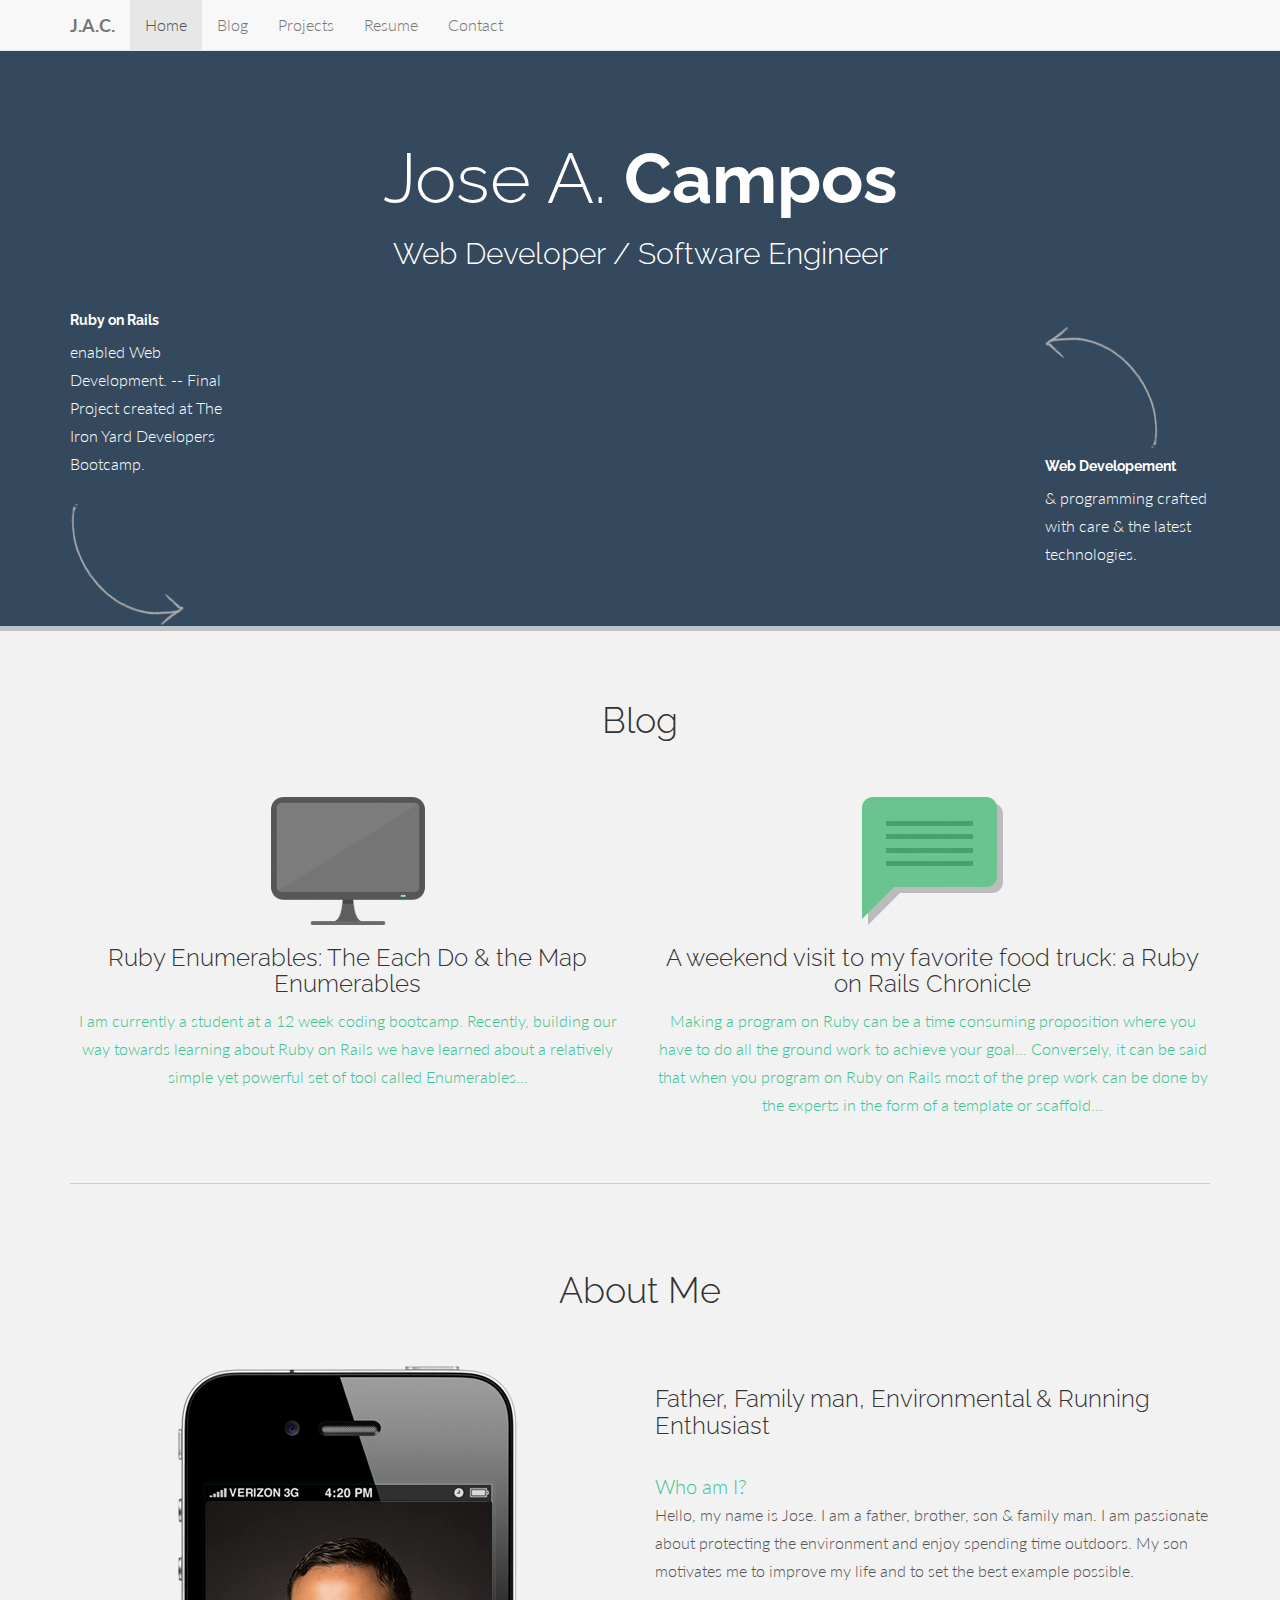
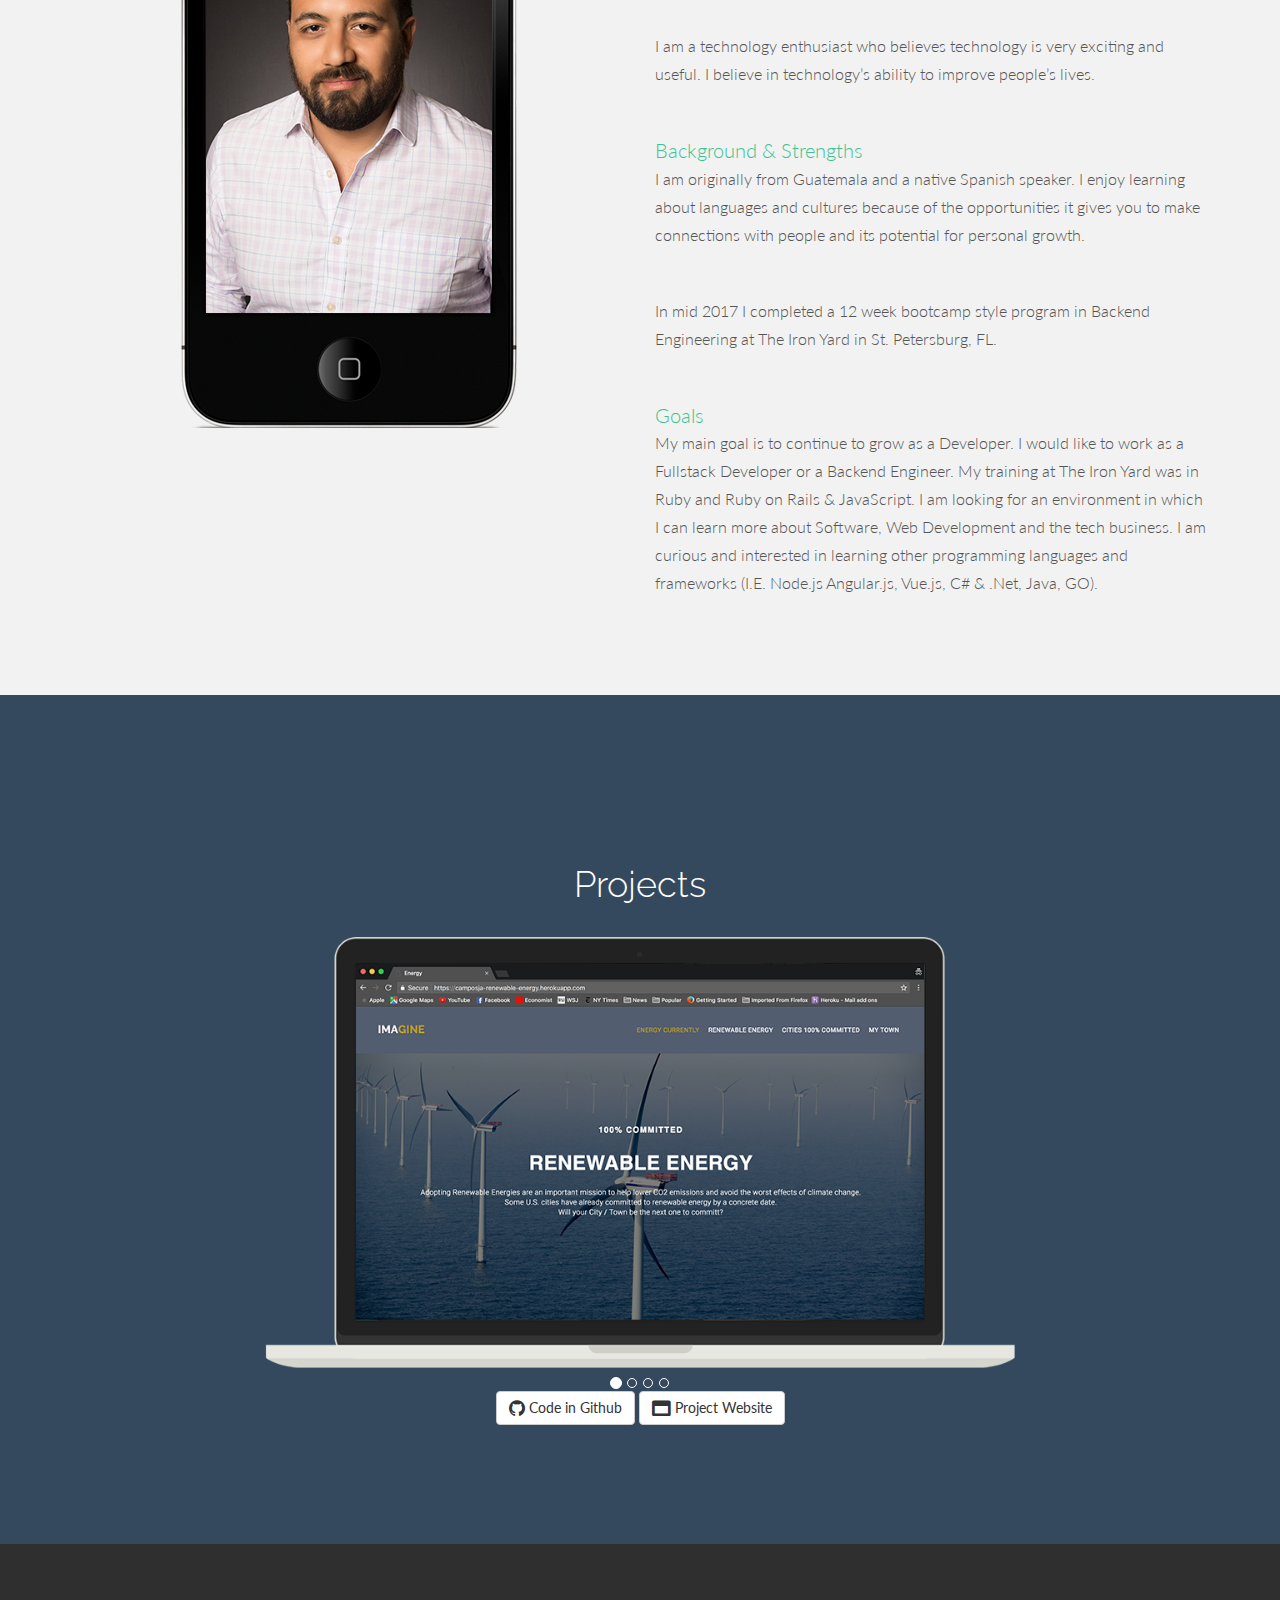
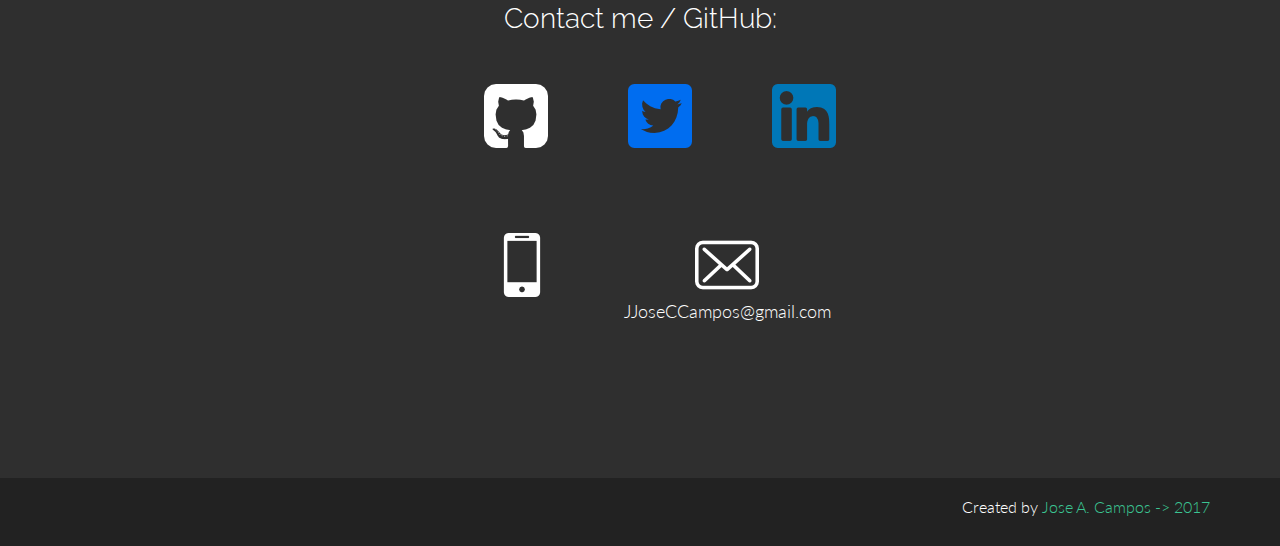
==== commit a380950f: "small website text edit" ====
--- a/index.html
+++ b/index.html
@@ -124,9 +124,9 @@
     		                    </div><!-- /accordion-heading -->
     		                    <div id="collapseOne" class="accordion-body collapse in">
 		                           <div class="accordion-inner">
-    								<p> Hello, my name is Jose. I am a father, brother, son & family man. I am passionate about the environment and enjoy spending time outdoors. My son motivates me to improve my life and to set the best example possible.</p>
+    								<p> Hello, my name is Jose. I am a father, brother, son & family man. I am passionate about protecting the environment and enjoy spending time outdoors. My son motivates me to improve my life and to set the best example possible.</p>
                     <br>
-                    <p>I am a technology enthusiast who believes technology can be very exciting and useful. I believe in technology’s ability to improve people’s lives.</p>
+                    <p>I am a technology enthusiast who believes technology is very exciting and useful. I believe in technology’s ability to improve people’s lives.</p>
     								          </div><!-- /accordion-inner -->
     		                     </div><!-- /collapse -->
     		                </div><!-- /accordion-group -->
@@ -155,7 +155,7 @@
     		                    </div>
     		                    <div id="collapseThree" class="accordion-body collapse in">
     		                      <div class="accordion-inner">
-    								<p> My main goal is to continue to grow as a Developer. I would like to work as a Fullstack Developer or a Backend Engineer. My training at The Iron Yard was in Ruby and Ruby on Rails & JavaScript. I am looking for an environment in which I can learn more about Software, Web Development and the tech business. I am curious and interested in learning other programming languages and frameworks  more in depth (I.E. Node.js Angular.js, Vue.js, C# & .Net, Java, GO).</p>
+    								<p> My main goal is to continue to grow as a Developer. I would like to work as a Fullstack Developer or a Backend Engineer. My training at The Iron Yard was in Ruby and Ruby on Rails & JavaScript. I am looking for an environment in which I can learn more about Software, Web Development and the tech business. I am curious and interested in learning other programming languages and frameworks (I.E. Node.js Angular.js, Vue.js, C# & .Net, Java, GO).</p>
     								          </div><!-- /accordion-inner -->
     		                    </div><!-- /collapse -->
     		                </div><!-- /accordion-group -->
@@ -274,9 +274,9 @@
       </ul>
       <ul class="footer">
         <li class="footy foottext">
-          <!-- <a href="tel:727-517-6644"> -->
+          <!-- <a href="tel:7XX-5XX-6XXX"> -->
           <img src="assets/img/phone3.png" alt="phone">
-          <p>Phone. </p>
+          <!-- <p>Phone. </p> -->
         </li>
         <li class="footy foottext">
           <a href="mailto:JJoseCCampos@Gmail.com?subject= Hi - Just found your Portfolio and wanted to reach out&body=Please contact me at your earliest convenience">
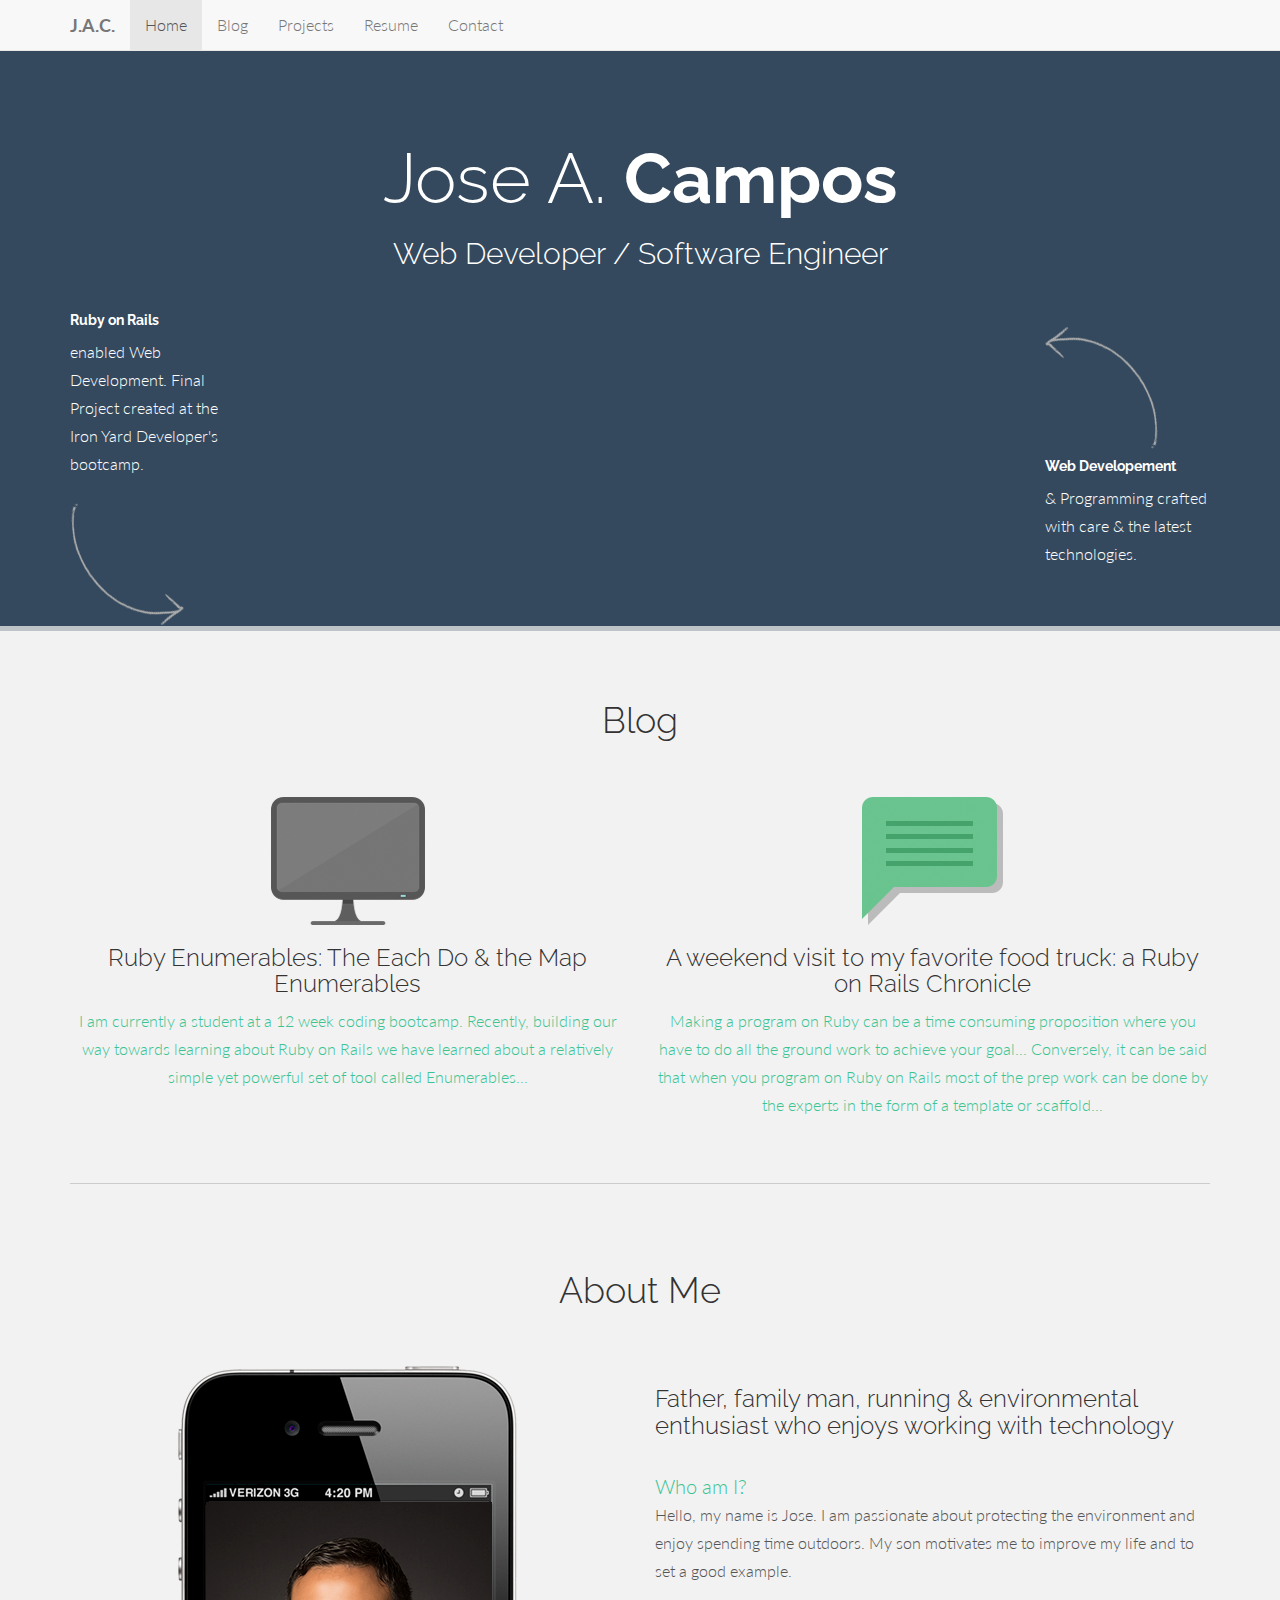
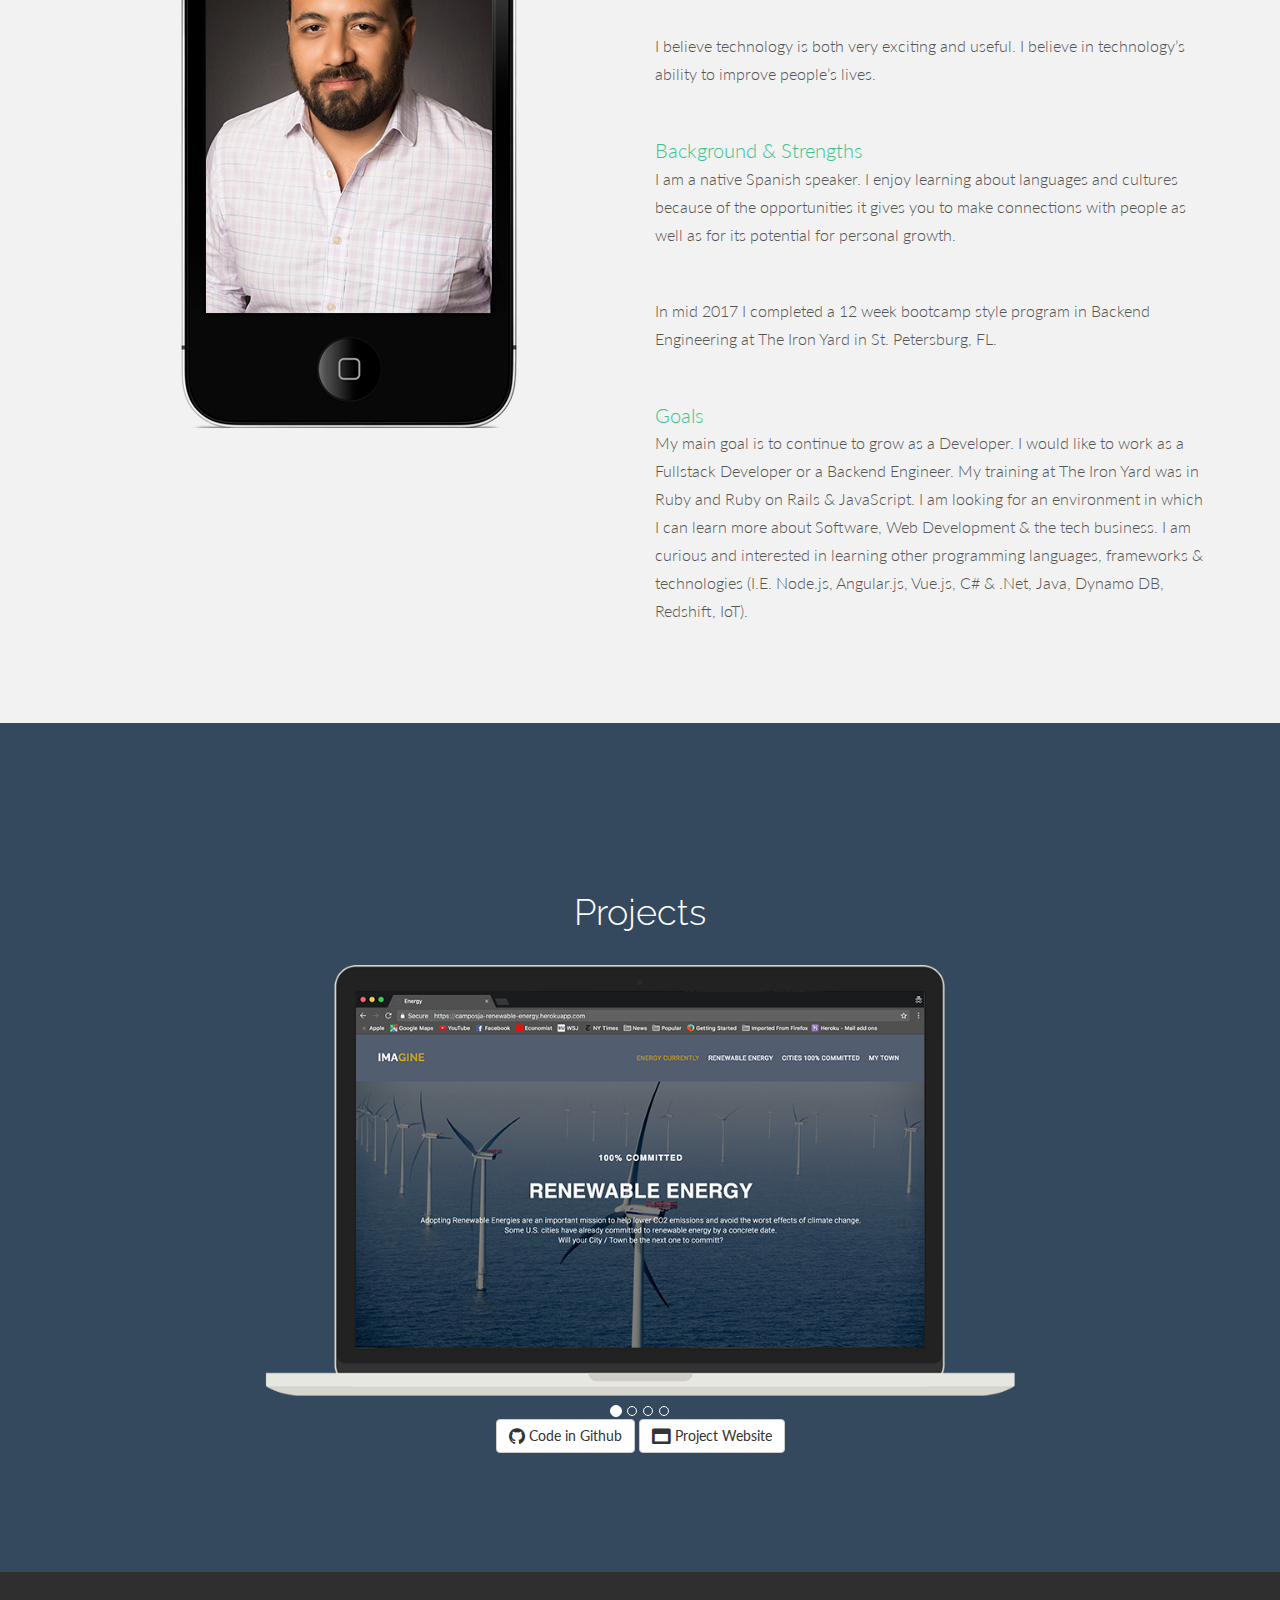
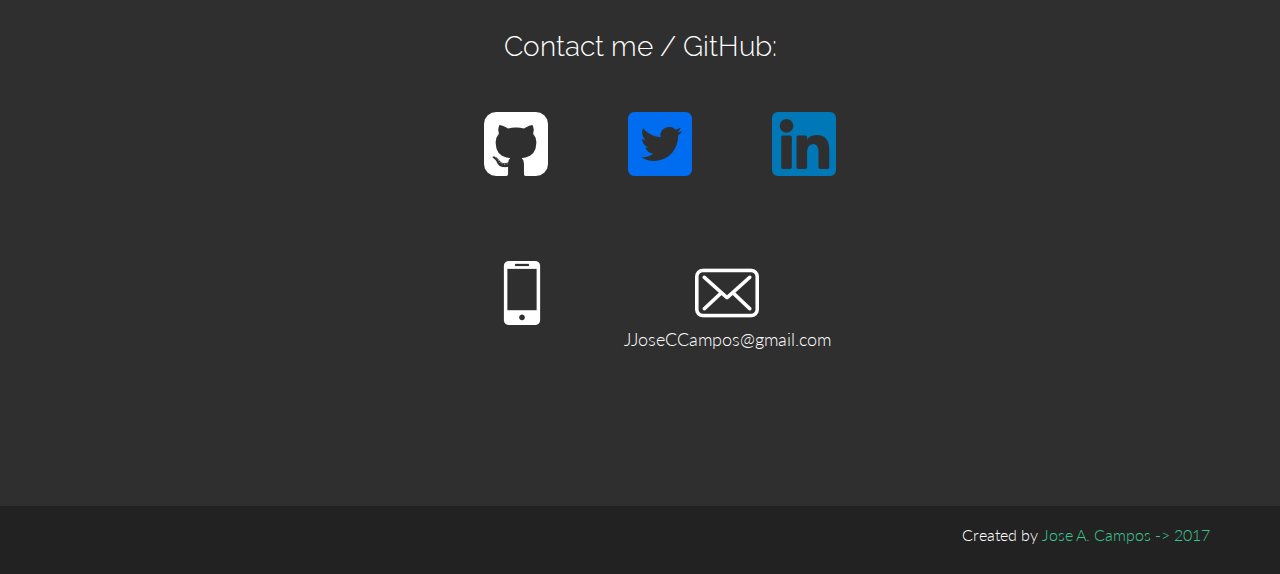
==== commit 66f4ec93: "portofolio wording edit, and more indentation fixed" ====
--- a/index.html
+++ b/index.html
@@ -1,67 +1,64 @@
 <!DOCTYPE html>
 <html lang="en">
-  <head>
-    <meta charset="utf-8">
-    <meta name="viewport" content="width=device-width, initial-scale=1.0">
-    <meta name="description" content="Jose A. Campos - Software Developer">
-    <meta name="author" content="Jose A. Campos">
-    <link rel="shortcut icon" href="assets/ico/favicon.png">
-
-    <title>Jose A. Campos - Software Developer</title>
-
-    <!-- Bootstrap core CSS -->
-    <link href="assets/css/bootstrap.css" rel="stylesheet">
-
-    <!-- Font Awesome -->
-    <link rel="stylesheet" href="https://cdnjs.cloudflare.com/ajax/libs/font-awesome/4.7.0/css/font-awesome.min.css">
-
-    <!-- Custom styles for this template -->
-    <link href="assets/css/main.css" rel="stylesheet">
-
-    <link href='https://fonts.googleapis.com/css?family=Lato' rel='stylesheet' type='text/css'>
-    <link href='https://fonts.googleapis.com/css?family=Raleway' rel='stylesheet' type='text/css'>
-
-    <script src="assets/js/jquery.min.js"></script>
-    <script src="assets/js/smoothscroll.js"></script>
-
-    <!-- Favicon -->
-    <link rel="shortcut icon" href="jose.ico">
-  </head>
-  <body data-spy="scroll" data-offset="0" data-target="#navigation">
-
-    <!-- Fixed navbar -->
-	    <div id="navigation" class="navbar navbar-default navbar-fixed-top">
-	      <div class="container">
-	        <div class="navbar-header">
-	          <button type="button" class="navbar-toggle" data-toggle="collapse" data-target=".navbar-collapse">
-	            <span class="icon-bar"></span>
-	          </button>
-	          <a class="navbar-brand" href="#"><b>J.A.C.</b></a>
-	        </div>
-	        <div class="navbar-collapse collapse">
-	          <ul class="nav navbar-nav">
-	            <li class="active"><a href="#home" class="smothscroll">Home</a></li>
-	            <li><a href="#desc" class="smothscroll">Blog</a></li>
-	            <li><a href="#showcase" class="smothScroll">Projects</a></li>
-              <li><a href="./resume.html">Resume</a></li>
-	            <li><a href="#contact" class="smothScroll">Contact</a></li>
-	          </ul>
-	        </div><!--/.nav-collapse -->
-	      </div>
-	    </div>
+<head>
+  <meta charset="utf-8">
+  <meta name="viewport" content="width=device-width, initial-scale=1.0">
+  <meta name="description" content="Jose A. Campos - Software Developer">
+  <meta name="author" content="Jose A. Campos">
+  <link rel="shortcut icon" href="assets/ico/favicon.png">
+
+  <title>Jose A. Campos - Software Developer</title>
+
+  <link href="assets/css/bootstrap.css" rel="stylesheet">
+
+  <link rel="stylesheet" href="https://cdnjs.cloudflare.com/ajax/libs/font-awesome/4.7.0/css/font-awesome.min.css">
+
+  <!-- Custom styles for this template -->
+  <link href="assets/css/main.css" rel="stylesheet">
+
+  <link href='https://fonts.googleapis.com/css?family=Lato' rel='stylesheet' type='text/css'>
+  <link href='https://fonts.googleapis.com/css?family=Raleway' rel='stylesheet' type='text/css'>
+
+  <script src="assets/js/jquery.min.js"></script>
+  <script src="assets/js/smoothscroll.js"></script>
+
+  <link rel="shortcut icon" href="jose.ico">
+</head>
+<body data-spy="scroll" data-offset="0" data-target="#navigation">
+  <div id="navigation" class="navbar navbar-default navbar-fixed-top">
+    <div class="container">
+      <div class="navbar-header">
+        <button type="button" class="navbar-toggle" data-toggle="collapse" data-target=".navbar-collapse">
+          <span class="icon-bar"></span>
+        </button>
+        <a class="navbar-brand" href="#">
+          <b>J.A.C.</b>
+        </a>
+      </div>
+      <div class="navbar-collapse collapse">
+        <ul class="nav navbar-nav">
+          <li class="active"><a href="#home" class="smothscroll">Home</a></li>
+          <li><a href="#desc" class="smothscroll">Blog</a></li>
+          <li><a href="#showcase" class="smothScroll">Projects</a></li>
+          <li><a href="./resume.html">Resume</a></li>
+          <li><a href="#contact" class="smothScroll">Contact</a></li>
+        </ul>
+      </div>
+    </div>
+  </div>
 
 	<section id="home" name="home"></section>
 	<div id="headerwrap">
 	    <div class="container">
 	    	<div class="row centered">
 	    		<div class="col-lg-12">
-					<h1>Jose A. <b>Campos</b></h1>
-					<h3>Web Developer / Software Engineer</h3>
-					<br>
+  					<h1>Jose A. <b>Campos</b></h1>
+  					<h3>Web Developer / Software Engineer</h3>
+  					<br>
 	    		</div>
 	    		<div class="col-lg-2">
-	    			<h5>Ruby on Rails</h5>
-	    			<p>enabled Web Development.  --  Final Project created at The Iron Yard Developers Bootcamp.</p>
+	    			<h5>Ruby on Rails</h5><p> enabled Web Development.
+            Final Project created at the Iron Yard Developer's bootcamp.</p>
 	    			<img class="hidden-xs hidden-sm hidden-md" src="assets/img/arrow1.png">
 	    		</div>
 	    		<div class="col-lg-8">
@@ -71,20 +68,19 @@
 	    			<br>
 	    			<img class="hidden-xs hidden-sm hidden-md" src="assets/img/arrow2.png">
 	    			<h5>Web Developement</h5>
-	    			<p>& programming crafted with care & the latest technologies.</p>
+	    			<p>& Programming crafted with care & the latest technologies.</p>
 	    		</div>
 	    	</div>
-	    </div> <!--/ .container -->
-	</div><!--/ #headerwrap -->
+	    </div>
+	</div>
 
 	<section id="desc" name="desc"></section>
-	<!-- INTRO WRAP -->
 	<div id="intro">
 		<div class="container">
 			<div class="row centered">
 				<h1>Blog</h1>
-				<br>
-				<br>
+				<br><br>
+
 				<div class="col-lg-6">
 					<a href="https://medium.com/@jjoseccampos/ruby-enumerables-the-each-do-the-map-enumerables-48909b4fd9be" target="_blank"><img src="assets/img/intro03.png" alt="">
 					<h3>Ruby Enumerables: The Each Do & the Map Enumerables</h3>
@@ -92,215 +88,222 @@
 				</div>
 				<div class="col-lg-6">
 					<a href="https://medium.com/@jjoseccampos/a-weekend-visit-to-my-favorite-food-truck-92c63daa7574" target="_blank"><img src="assets/img/intro01.png" alt="">
-					<h3>A weekend visit to my favorite food truck: a Ruby on Rails Chronicle</h3>
-					<p>Making a program on Ruby can be a time consuming proposition where you have to do all the ground work to achieve your goal... Conversely, it can be said that when you program on Ruby on Rails most of the prep work can be done by the experts in the form of a template or scaffold...</p></a>
+  					<h3>
+              A weekend visit to my favorite food truck: a Ruby on Rails Chronicle
+            </h3>
+  					<p>
+              Making a program on Ruby can be a time consuming proposition where you have to do all the ground work to achieve your goal... Conversely, it can be said that when you program on Ruby on Rails most of the prep work can be done by the experts in the form of a template or scaffold...
+            </p>
+          </a>
 				</div>
 			</div>
 			<br>
 			<hr>
-	    </div> <!--/ .container -->
-    	</div><!--/ #introwrap -->
-
-    	<!-- FEATURES WRAP -->
-    	<div id="features">
-    		<div class="container">
-    			<div class="row">
-    				<h1 class="centered">About Me</h1>
-    				<br>
-    				<br>
-    				<div class="col-lg-6 centered">
-    					<img class="centered" src="assets/img/josemobile2.png" alt="">
-    				</div>
-    				<div class="col-lg-6">
-    					<h3>Father, Family man, Environmental & Running Enthusiast</h3>
-    					<br>
-    				<!-- ACCORDION -->
-    		            <div class="accordion ac" id="accordion2">
-    		                <div class="accordion-group">
-    		                    <div class="accordion-heading">
-    		                        <a class="accordion-toggle" data-toggle="collapse" data-parent="#accordion2" href="#collapseOne">
-    		                        Who am I?
-    		                        </a>
-    		                    </div><!-- /accordion-heading -->
-    		                    <div id="collapseOne" class="accordion-body collapse in">
-		                           <div class="accordion-inner">
-    								<p> Hello, my name is Jose. I am a father, brother, son & family man. I am passionate about protecting the environment and enjoy spending time outdoors. My son motivates me to improve my life and to set the best example possible.</p>
-                    <br>
-                    <p>I am a technology enthusiast who believes technology is very exciting and useful. I believe in technology’s ability to improve people’s lives.</p>
-    								          </div><!-- /accordion-inner -->
-    		                     </div><!-- /collapse -->
-    		                </div><!-- /accordion-group -->
-    		                <br>
-    		                <div class="accordion-group">
-  		                    <div class="accordion-heading">
-  		                        <a class="accordion-toggle" data-toggle="collapse" data-parent="#accordion2" href="#collapseTwo">
-  		                        Background & Strengths
-  		                        </a>
-  		                    </div>
-    		                    <div id="collapseTwo" class="accordion-body collapse in">
-    		                      <div class="accordion-inner">
-    								<p> I am originally from Guatemala and a native Spanish speaker. I enjoy learning about languages and cultures because of the opportunities it gives you to make connections with people and its potential for personal growth.</p>
-                    <br>
-                    <p>In mid 2017 I completed a 12 week bootcamp style program in Backend Engineering at The Iron Yard in St. Petersburg, FL.</p>
-    								          </div><!-- /accordion-inner -->
-    		                    </div><!-- /collapse -->
-    		                </div><!-- /accordion-group -->
-    		                <br>
-
-    		                 <div class="accordion-group">
-    		                    <div class="accordion-heading">
-  		                        <a class="accordion-toggle" data-toggle="collapse" data-parent="#accordion2" href="#collapseThree">
-  		                        Goals
-  		                        </a>
-    		                    </div>
-    		                    <div id="collapseThree" class="accordion-body collapse in">
-    		                      <div class="accordion-inner">
-    								<p> My main goal is to continue to grow as a Developer. I would like to work as a Fullstack Developer or a Backend Engineer. My training at The Iron Yard was in Ruby and Ruby on Rails & JavaScript. I am looking for an environment in which I can learn more about Software, Web Development and the tech business. I am curious and interested in learning other programming languages and frameworks (I.E. Node.js Angular.js, Vue.js, C# & .Net, Java, GO).</p>
-    								          </div><!-- /accordion-inner -->
-    		                    </div><!-- /collapse -->
-    		                </div><!-- /accordion-group -->
-    		                <br>
-    					</div><!-- Accordion -->
-    				</div>
-    			</div>
-    		</div><!--/ .container -->
-    	</div><!--/ #features -->
-
-	<section id="showcase" name="showcase"></section>
-	<div id="showcase">
+    </div>
+	</div>
+
+	<!-- FEATURES WRAP -->
+	<div id="features">
 		<div class="container">
 			<div class="row">
-				<h1 class="centered">Projects</h1>
+				<h1 class="centered">About Me</h1>
 				<br>
-				<div class="col-lg-8 col-lg-offset-2">
-					<div id="carousel-example-generic" class="carousel slide">
-					  <!-- Indicators -->
-					  <ol class="carousel-indicators">
-					    <li data-target="#carousel-example-generic" data-slide-to="0" class="active"></li>
-					    <li data-target="#carousel-example-generic" data-slide-to="1"></li>
-					    <li data-target="#carousel-example-generic" data-slide-to="2"></li>
-              <li data-target="#carousel-example-generic" data-slide-to="3"></li>
-					  </ol>
-
-					  <!-- Wrapper for slides -->
-					  <div class="carousel-inner">
-					    <div class="item active">
-                <a href="https://github.com/camposja/energy" target="_blank">
-					        <img src="assets/img/2renew.png" alt="">
-                </a>
-                  <br>
-                  <div class="codebtn">
-                    <a href="https://github.com/camposja/energy" target="_blank">
-                       <button type="submit" class="btn btn-large btn-default"><i class="fa fa-github fa-lg"></i> Code in Github</button>
-                    </a>
-                    <a href="https://camposja-renewable-energy.herokuapp.com/" target="_blank">
-                      <button type="submit" class="btn btn-large btn-default"><i class="fa fa-window-maximize fa-lg"></i> Project Website</button>
-                    </a>
-                  </div>
-					    </div>
-					    <div class="item">
-					      <a href="https://github.com/camposja/bidtastic-dotrb" target="_blank">
-                  <img src="assets/img/bidtastic4.png" alt="">
-                </a>
-                  <br>
-                  <div class="codebtn">
-                    <a href="https://github.com/camposja/bidtastic-dotrb" target="_blank">
-                       <button type="submit" class="btn btn-large btn-default"><i class="fa fa-github fa-lg"></i> Code in Github</button>
-                    </a>
-                    <a href="https://dotrb-dibtastic.herokuapp.com/" target="_blank">
-                      <button type="submit" class="btn btn-large btn-default"><i class="fa fa-window-maximize fa-lg"></i> Project Website</button>
-                    </a>
-                  </div>
-					    </div>
-              <div class="item">
-                <a href="https://camposja-tiny-estates.herokuapp.com/" target="_blank">
-                  <img src="assets/img/2tinye.png" alt="">
-                </a>
-                  <br>
-                  <div class="codebtn">
-                    <a href="https://github.com/camposja/Homes" target="_blank">
-                  	   <button type="submit" class="btn btn-large btn-default"><i class="fa fa-github fa-lg"></i> Code in Github</button>
-                    </a>
-                    <a href="https://camposja-tiny-estates.herokuapp.com/" target="_blank">
-                      <button type="submit" class="btn btn-large btn-default"><i class="fa fa-window-maximize fa-lg"></i> Project Website</button>
-                    </a>
-                  </div>
-              </div>
-              <div class="item">
-                <a href="https://github.com/camposja" target="_blank">
-					         <img src="assets/img/item-02.png" alt="">
-                </a>
-                  <br>
-                  <div class="codebtn">
-                    <a href="https://github.com/camposja" target="_blank">
-                       <button type="submit" class="btn btn-large btn-default"><i class="fa fa-github fa-lg"></i> Code in Github</button>
-                    </a>
-                    <a href="https://github.com/camposja" target="_blank">
-                      <button type="submit" class="btn btn-large btn-default"><i class="fa fa-window-maximize fa-lg"></i> Project Website</button>
-                    </a>
-                  </div>
-					    </div>
-					  </div>
-					</div>
+				<br>
+				<div class="col-lg-6 centered">
+					<img class="centered" src="assets/img/josemobile2.png" alt="">
+				</div>
+				<div class="col-lg-6">
+					<h3>
+            Father, family man, running & environmental enthusiast who enjoys working with technology
+          </h3>
+					<br>
+				<!-- ACCORDION -->
+		            <div class="accordion ac" id="accordion2">
+		                <div class="accordion-group">
+		                    <div class="accordion-heading">
+		                        <a class="accordion-toggle" data-toggle="collapse" data-parent="#accordion2" href="#collapseOne">
+		                        Who am I?
+		                        </a>
+		                    </div><!-- /accordion-heading -->
+		                    <div id="collapseOne" class="accordion-body collapse in">
+                           <div class="accordion-inner">
+								<p> Hello, my name is Jose. I am passionate about protecting the environment and enjoy spending time outdoors. My son motivates me to improve my life and to set a good example.</p>
+                <br>
+                <p>I believe technology is both very exciting and useful. I believe in technology’s ability to improve people’s lives.</p>
+								          </div><!-- /accordion-inner -->
+		                     </div><!-- /collapse -->
+		                </div><!-- /accordion-group -->
+		                <br>
+		                <div class="accordion-group">
+	                    <div class="accordion-heading">
+	                        <a class="accordion-toggle" data-toggle="collapse" data-parent="#accordion2" href="#collapseTwo">
+	                        Background & Strengths
+	                        </a>
+	                    </div>
+	                    <div id="collapseTwo" class="accordion-body collapse in">
+	                      <div class="accordion-inner">
+							<p>I am a native Spanish speaker. I enjoy learning about languages and cultures because of the opportunities it gives you to make connections with people as well as for its potential for personal growth.</p>
+              <br>
+              <p>In mid 2017 I completed a 12 week bootcamp style program in Backend Engineering at The Iron Yard in St. Petersburg, FL.</p>
+							          </div>
+	                    </div>
+		                </div>
+		                <br>
+
+	                  <div class="accordion-group">
+                      <div class="accordion-heading">
+                        <a class="accordion-toggle" data-toggle="collapse" data-parent="#accordion2" href="#collapseThree">
+                        Goals
+                        </a>
+                      </div>
+                      <div id="collapseThree" class="accordion-body collapse in">
+                        <div class="accordion-inner">
+  					<p> My main goal is to continue to grow as a Developer. I would like to work as a Fullstack Developer or a Backend Engineer. My training at The Iron Yard was in Ruby and Ruby on Rails & JavaScript. I am looking for an environment in which I can learn more about Software, Web Development & the tech business. I am curious and interested in learning other programming languages, frameworks & technologies (I.E. Node.js, Angular.js, Vue.js, C# & .Net, Java, Dynamo DB, Redshift, IoT).</p>
+  						          </div>
+                      </div>
+		                </div>
+		                <br>
+        				</div><!-- Accordion -->
+        			</div>
+        		</div>
+        	</div><!--/ .container -->
+        </div><!--/ #features -->
+
+<section id="showcase" name="showcase"></section>
+<div id="showcase">
+	<div class="container">
+		<div class="row">
+			<h1 class="centered">Projects</h1>
+			<br>
+			<div class="col-lg-8 col-lg-offset-2">
+				<div id="carousel-example-generic" class="carousel slide">
+				  <!-- Indicators -->
+				  <ol class="carousel-indicators">
+				    <li data-target="#carousel-example-generic" data-slide-to="0" class="active"></li>
+				    <li data-target="#carousel-example-generic" data-slide-to="1"></li>
+				    <li data-target="#carousel-example-generic" data-slide-to="2"></li>
+            <li data-target="#carousel-example-generic" data-slide-to="3"></li>
+				  </ol>
+
+				  <!-- Wrapper for slides -->
+				  <div class="carousel-inner">
+				    <div class="item active">
+              <a href="https://github.com/camposja/energy" target="_blank">
+				        <img src="assets/img/2renew.png" alt="">
+              </a>
+                <br>
+                <div class="codebtn">
+                  <a href="https://github.com/camposja/energy" target="_blank">
+                     <button type="submit" class="btn btn-large btn-default"><i class="fa fa-github fa-lg"></i> Code in Github</button>
+                  </a>
+                  <a href="https://camposja-renewable-energy.herokuapp.com/" target="_blank">
+                    <button type="submit" class="btn btn-large btn-default"><i class="fa fa-window-maximize fa-lg"></i> Project Website</button>
+                  </a>
+                </div>
+				    </div>
+				    <div class="item">
+				      <a href="https://github.com/camposja/bidtastic-dotrb" target="_blank">
+                <img src="assets/img/bidtastic4.png" alt="">
+              </a>
+                <br>
+                <div class="codebtn">
+                  <a href="https://github.com/camposja/bidtastic-dotrb" target="_blank">
+                     <button type="submit" class="btn btn-large btn-default"><i class="fa fa-github fa-lg"></i> Code in Github</button>
+                  </a>
+                  <a href="https://dotrb-dibtastic.herokuapp.com/" target="_blank">
+                    <button type="submit" class="btn btn-large btn-default"><i class="fa fa-window-maximize fa-lg"></i> Project Website</button>
+                  </a>
+                </div>
+				    </div>
+            <div class="item">
+              <a href="https://camposja-tiny-estates.herokuapp.com/" target="_blank">
+                <img src="assets/img/2tinye.png" alt="">
+              </a>
+                <br>
+                <div class="codebtn">
+                  <a href="https://github.com/camposja/Homes" target="_blank">
+                	   <button type="submit" class="btn btn-large btn-default"><i class="fa fa-github fa-lg"></i> Code in Github</button>
+                  </a>
+                  <a href="https://camposja-tiny-estates.herokuapp.com/" target="_blank">
+                    <button type="submit" class="btn btn-large btn-default"><i class="fa fa-window-maximize fa-lg"></i> Project Website</button>
+                  </a>
+                </div>
+            </div>
+            <div class="item">
+              <a href="https://github.com/camposja" target="_blank">
+				         <img src="assets/img/item-02.png" alt="">
+              </a>
+                <br>
+                <div class="codebtn">
+                  <a href="https://github.com/camposja" target="_blank">
+                     <button type="submit" class="btn btn-large btn-default"><i class="fa fa-github fa-lg"></i> Code in Github</button>
+                  </a>
+                  <a href="https://github.com/camposja" target="_blank">
+                    <button type="submit" class="btn btn-large btn-default"><i class="fa fa-window-maximize fa-lg"></i> Project Website</button>
+                  </a>
+                </div>
+				    </div>
+				  </div>
 				</div>
 			</div>
-			<br>
-			<br>
-			<br>
-		</div><!-- /container -->
+		</div>
+		<br>
+		<br>
+		<br>
+	</div><!-- /container -->
+</div>
+
+<section id="contact" name="contact"></section>
+<div id="footerwrap">
+	<div class="container">
+    <div>
+      <h3 align="center">Contact me / GitHub:</h3>
+    </div>
+    <ul class="footer">
+      <li class="footy">
+        <a href="https://github.com/camposja" target="_blank">
+        <img src="assets/img/giticon2.png" alt="GitHub"></a>
+      </li>
+      <br>
+      <li class="footy">
+        <a href="https://twitter.com/camposjja" target="_blank">
+        <img src="assets/img/twitter.png" alt="Twitter"></a>
+      </li>
+      <br>
+      <li class="footy">
+        <a href="https://www.linkedin.com/in/jose-a-campos/" target="_blank">
+        <img src="assets/img/linkedin.png" alt="LinkedIN"></a>
+      </li>
+    </ul>
+    <ul class="footer">
+      <li class="footy foottext">
+        <!-- <a href="tel:7XX-5XX-6XXX"> -->
+        <img src="assets/img/phone3.png" alt="phone">
+        <!-- <p>Phone. </p> -->
+      </li>
+      <li class="footy foottext">
+        <a href="mailto:JJoseCCampos@Gmail.com?subject= Hi - Just found your Portfolio and wanted to reach out&body=Please contact me at your earliest convenience">
+        <img src="assets/img/mail.png" alt="mail">
+        <p>JJoseCCampos@gmail.com</p></a>
+      </li>
+    </ul>
+    <br>
 	</div>
-
-	<section id="contact" name="contact"></section>
-	<div id="footerwrap">
-		<div class="container">
-      <div>
-        <h3 align="center">Contact me / GitHub:</h3>
-      </div>
-      <ul class="footer">
-        <li class="footy">
-          <a href="https://github.com/camposja" target="_blank">
-          <img src="assets/img/giticon2.png" alt="GitHub"></a>
-        </li>
-        <br>
-        <li class="footy">
-          <a href="https://twitter.com/camposjja" target="_blank">
-          <img src="assets/img/twitter.png" alt="Twitter"></a>
-        </li>
-        <br>
-        <li class="footy">
-          <a href="https://www.linkedin.com/in/jose-a-campos/" target="_blank">
-          <img src="assets/img/linkedin.png" alt="LinkedIN"></a>
-        </li>
-      </ul>
-      <ul class="footer">
-        <li class="footy foottext">
-          <!-- <a href="tel:7XX-5XX-6XXX"> -->
-          <img src="assets/img/phone3.png" alt="phone">
-          <!-- <p>Phone. </p> -->
-        </li>
-        <li class="footy foottext">
-          <a href="mailto:JJoseCCampos@Gmail.com?subject= Hi - Just found your Portfolio and wanted to reach out&body=Please contact me at your earliest convenience">
-          <img src="assets/img/mail.png" alt="mail">
-          <p>JJoseCCampos@gmail.com</p></a>
-        </li>
-      </ul>
-      <br>
-		</div>
+</div>
+<div id="c">
+	<div class="container">
+		<p>Created by <a href="#">Jose A. Campos -> 2017</a></p>
 	</div>
-	<div id="c">
-		<div class="container">
-			<p>Created by <a href="#">Jose A. Campos -> 2017</a></p>
-		</div>
-	</div>
-
-    <!-- Bootstrap core JavaScript
-    ================================================== -->
-    <!-- Placed at the end of the document so the pages load faster -->
+</div>
+
+  <!-- Bootstrap core JavaScript
+  ================================================== -->
+  <!-- Placed at the end of the document so the pages load faster -->
   <script src="assets/js/bootstrap.js"></script>
-	<script>
-	$('.carousel').carousel({
-	  interval: 6000
-	})
-	</script>
-  </body>
+  <script>
+  $('.carousel').carousel({
+    interval: 6000
+  })
+  </script>
+</body>
 </html>
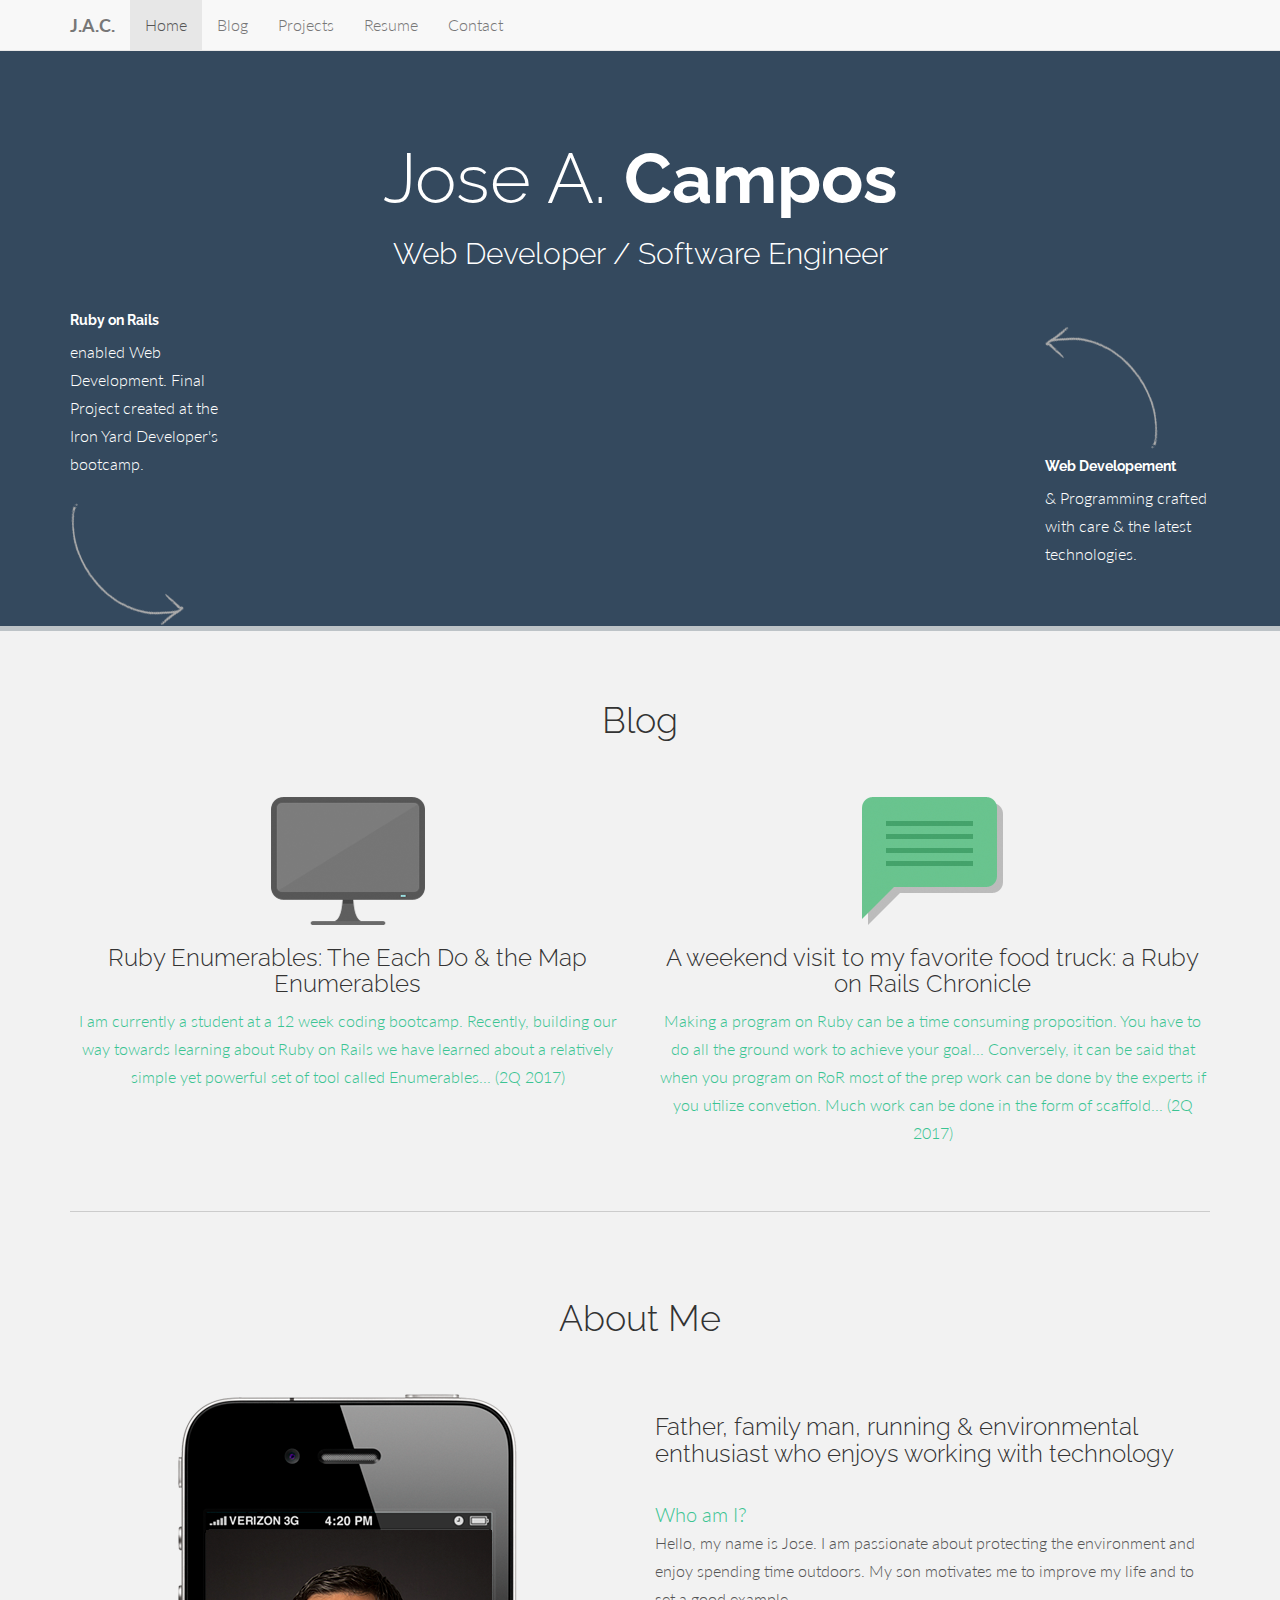
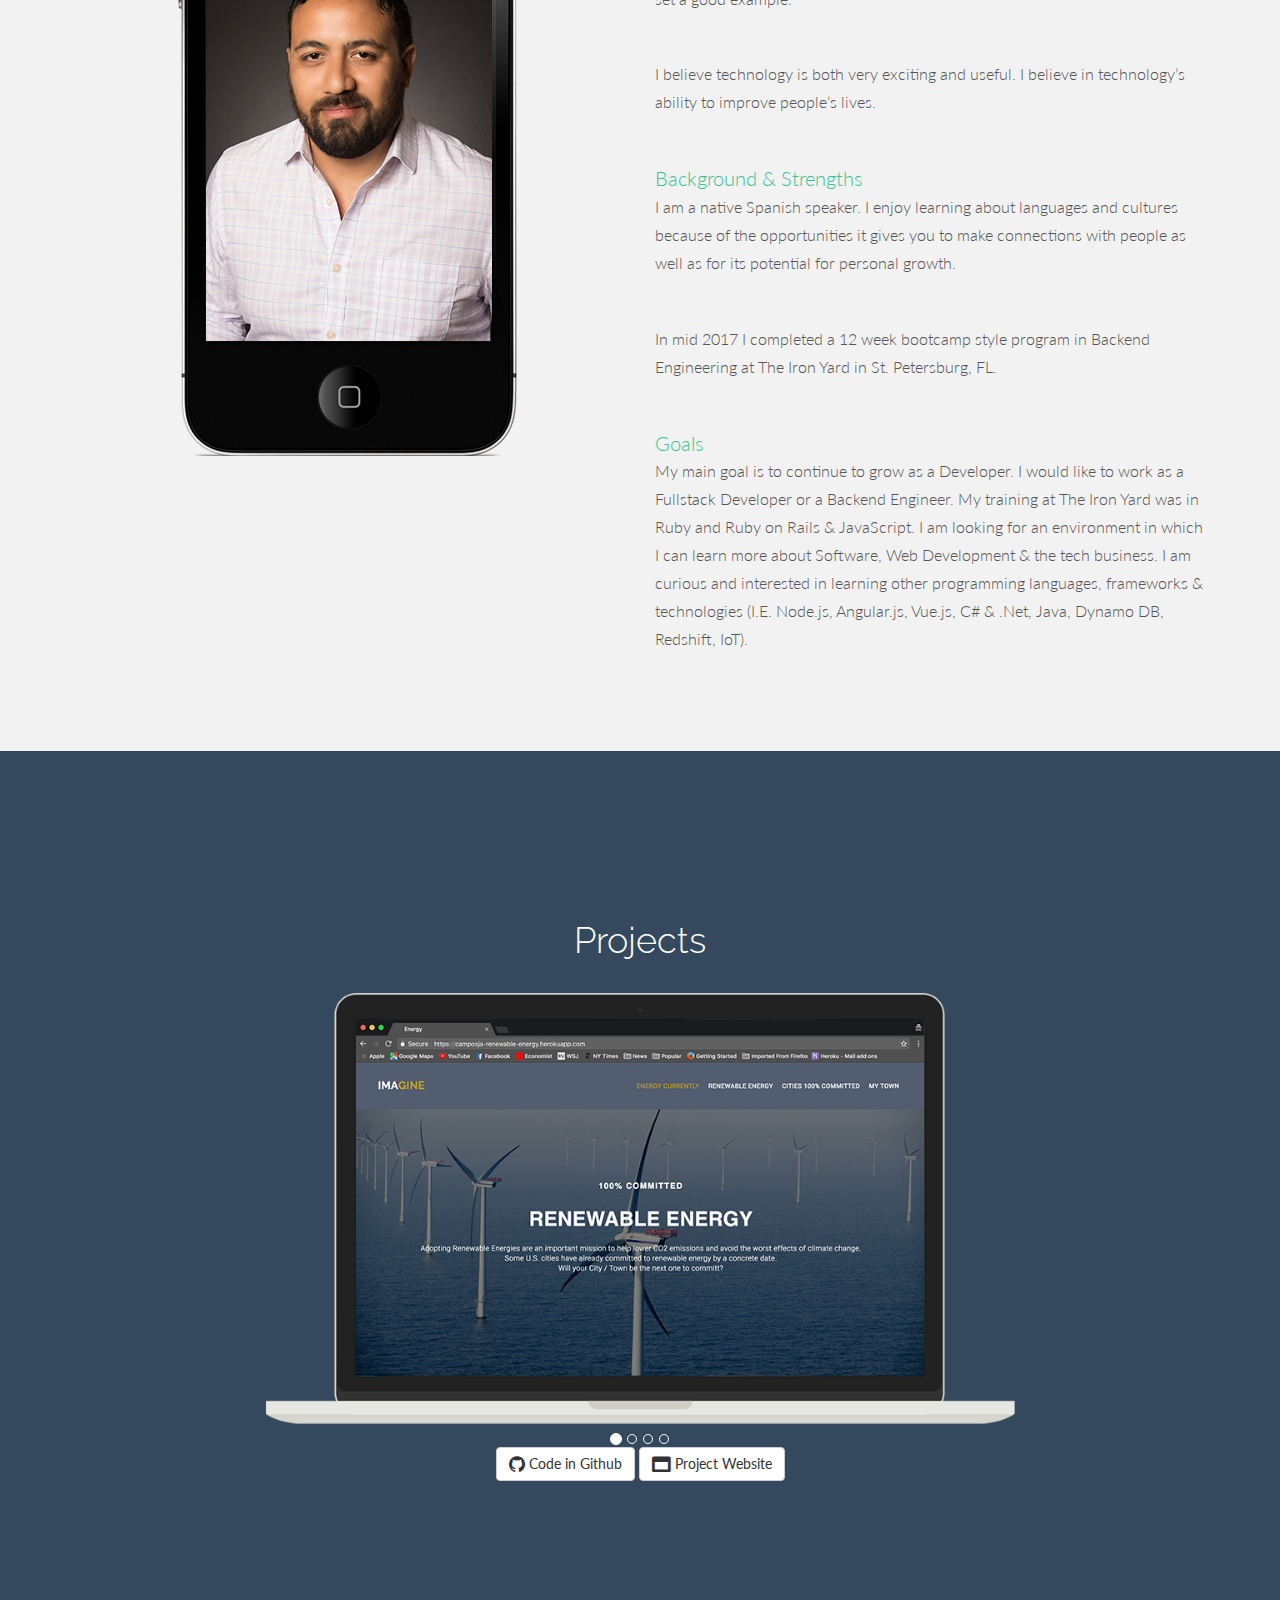
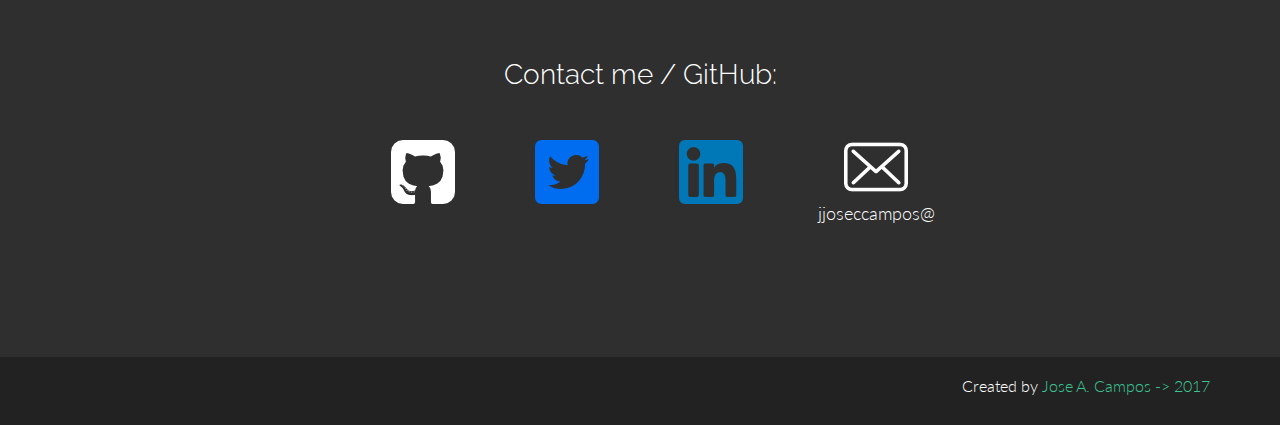
==== commit a48e8841: "more indetation and style fixed" ====
--- a/index.html
+++ b/index.html
@@ -83,8 +83,13 @@
 
 				<div class="col-lg-6">
 					<a href="https://medium.com/@jjoseccampos/ruby-enumerables-the-each-do-the-map-enumerables-48909b4fd9be" target="_blank"><img src="assets/img/intro03.png" alt="">
-					<h3>Ruby Enumerables: The Each Do & the Map Enumerables</h3>
-					<p>I am currently a student at a 12 week coding bootcamp. Recently, building our way towards learning about Ruby on Rails we have learned about a relatively simple yet powerful set of tool called Enumerables...</p></a>
+  					<h3>
+              Ruby Enumerables: The Each Do & the Map Enumerables
+            </h3>
+  					<p>
+              I am currently a student at a 12 week coding bootcamp. Recently, building our way towards learning about Ruby on Rails we have learned about a relatively simple yet powerful set of tool called Enumerables... (2Q 2017)
+            </p>
+          </a>
 				</div>
 				<div class="col-lg-6">
 					<a href="https://medium.com/@jjoseccampos/a-weekend-visit-to-my-favorite-food-truck-92c63daa7574" target="_blank"><img src="assets/img/intro01.png" alt="">
@@ -92,7 +97,7 @@
               A weekend visit to my favorite food truck: a Ruby on Rails Chronicle
             </h3>
   					<p>
-              Making a program on Ruby can be a time consuming proposition where you have to do all the ground work to achieve your goal... Conversely, it can be said that when you program on Ruby on Rails most of the prep work can be done by the experts in the form of a template or scaffold...
+              Making a program on Ruby can be a time consuming proposition. You have to do all the ground work to achieve your goal... Conversely, it can be said that when you program on RoR most of the prep work can be done by the experts if you utilize convetion. Much work can be done in the form of scaffold... (2Q 2017)
             </p>
           </a>
 				</div>
@@ -163,11 +168,11 @@
                       </div>
 		                </div>
 		                <br>
-        				</div><!-- Accordion -->
+        				</div>
         			</div>
         		</div>
-        	</div><!--/ .container -->
-        </div><!--/ #features -->
+        	</div>
+        </div>
 
 <section id="showcase" name="showcase"></section>
 <div id="showcase">
@@ -194,10 +199,16 @@
                 <br>
                 <div class="codebtn">
                   <a href="https://github.com/camposja/energy" target="_blank">
-                     <button type="submit" class="btn btn-large btn-default"><i class="fa fa-github fa-lg"></i> Code in Github</button>
+                    <button type="submit" class="btn btn-large btn-default">
+                      <i class="fa fa-github fa-lg"></i>
+                      Code in Github
+                    </button>
                   </a>
                   <a href="https://camposja-renewable-energy.herokuapp.com/" target="_blank">
-                    <button type="submit" class="btn btn-large btn-default"><i class="fa fa-window-maximize fa-lg"></i> Project Website</button>
+                    <button type="submit" class="btn btn-large btn-default">
+                      <i class="fa fa-window-maximize fa-lg"></i>
+                      Project Website
+                    </button>
                   </a>
                 </div>
 				    </div>
@@ -211,7 +222,10 @@
                      <button type="submit" class="btn btn-large btn-default"><i class="fa fa-github fa-lg"></i> Code in Github</button>
                   </a>
                   <a href="https://dotrb-dibtastic.herokuapp.com/" target="_blank">
-                    <button type="submit" class="btn btn-large btn-default"><i class="fa fa-window-maximize fa-lg"></i> Project Website</button>
+                    <button type="submit" class="btn btn-large btn-default">
+                      <i class="fa fa-window-maximize fa-lg"></i>
+                      Project Website
+                    </button>
                   </a>
                 </div>
 				    </div>
@@ -222,10 +236,16 @@
                 <br>
                 <div class="codebtn">
                   <a href="https://github.com/camposja/Homes" target="_blank">
-                	   <button type="submit" class="btn btn-large btn-default"><i class="fa fa-github fa-lg"></i> Code in Github</button>
+                	   <button type="submit" class="btn btn-large btn-default">
+                       <i class="fa fa-github fa-lg"></i>
+                       Code in Github
+                     </button>
                   </a>
                   <a href="https://camposja-tiny-estates.herokuapp.com/" target="_blank">
-                    <button type="submit" class="btn btn-large btn-default"><i class="fa fa-window-maximize fa-lg"></i> Project Website</button>
+                    <button type="submit" class="btn btn-large btn-default">
+                      <i class="fa fa-window-maximize fa-lg"></i>
+                      Project Website
+                    </button>
                   </a>
                 </div>
             </div>
@@ -236,10 +256,16 @@
                 <br>
                 <div class="codebtn">
                   <a href="https://github.com/camposja" target="_blank">
-                     <button type="submit" class="btn btn-large btn-default"><i class="fa fa-github fa-lg"></i> Code in Github</button>
+                     <button type="submit" class="btn btn-large btn-default">
+                       <i class="fa fa-github fa-lg"></i>
+                       Code in Github
+                     </button>
                   </a>
                   <a href="https://github.com/camposja" target="_blank">
-                    <button type="submit" class="btn btn-large btn-default"><i class="fa fa-window-maximize fa-lg"></i> Project Website</button>
+                    <button type="submit" class="btn btn-large btn-default">
+                      <i class="fa fa-window-maximize fa-lg"></i>
+                      Project Website
+                    </button>
                   </a>
                 </div>
 				    </div>
@@ -274,20 +300,22 @@
         <a href="https://www.linkedin.com/in/jose-a-campos/" target="_blank">
         <img src="assets/img/linkedin.png" alt="LinkedIN"></a>
       </li>
-    </ul>
-    <ul class="footer">
-      <li class="footy foottext">
-        <!-- <a href="tel:7XX-5XX-6XXX"> -->
-        <img src="assets/img/phone3.png" alt="phone">
-        <!-- <p>Phone. </p> -->
-      </li>
       <li class="footy foottext">
         <a href="mailto:JJoseCCampos@Gmail.com?subject= Hi - Just found your Portfolio and wanted to reach out&body=Please contact me at your earliest convenience">
-        <img src="assets/img/mail.png" alt="mail">
-        <p>JJoseCCampos@gmail.com</p></a>
+          <img src="assets/img/mail.png" alt="mail">
+          <p> jjoseccampos@ </p>
+        </a>
       </li>
     </ul>
-    <br>
+    <!-- TODO: not using phone details now -->
+    <!-- if using phone move email next to phone -->
+    <!-- <ul class="footer"> -->
+      <!-- <li class="footy foottext"> -->
+        <!-- <a href="tel:7XX-5XX-6XXX"> -->
+        <!-- <img src="assets/img/phone3.png" alt="phone"> -->
+        <!-- <p>Phone. </p> -->
+      <!-- </li> -->
+    <!-- </ul> -->
 	</div>
 </div>
 <div id="c">
@@ -295,10 +323,7 @@
 		<p>Created by <a href="#">Jose A. Campos -> 2017</a></p>
 	</div>
 </div>
-
-  <!-- Bootstrap core JavaScript
-  ================================================== -->
-  <!-- Placed at the end of the document so the pages load faster -->
+  <!-- Bootstrap core JavaScript -->
   <script src="assets/js/bootstrap.js"></script>
   <script>
   $('.carousel').carousel({
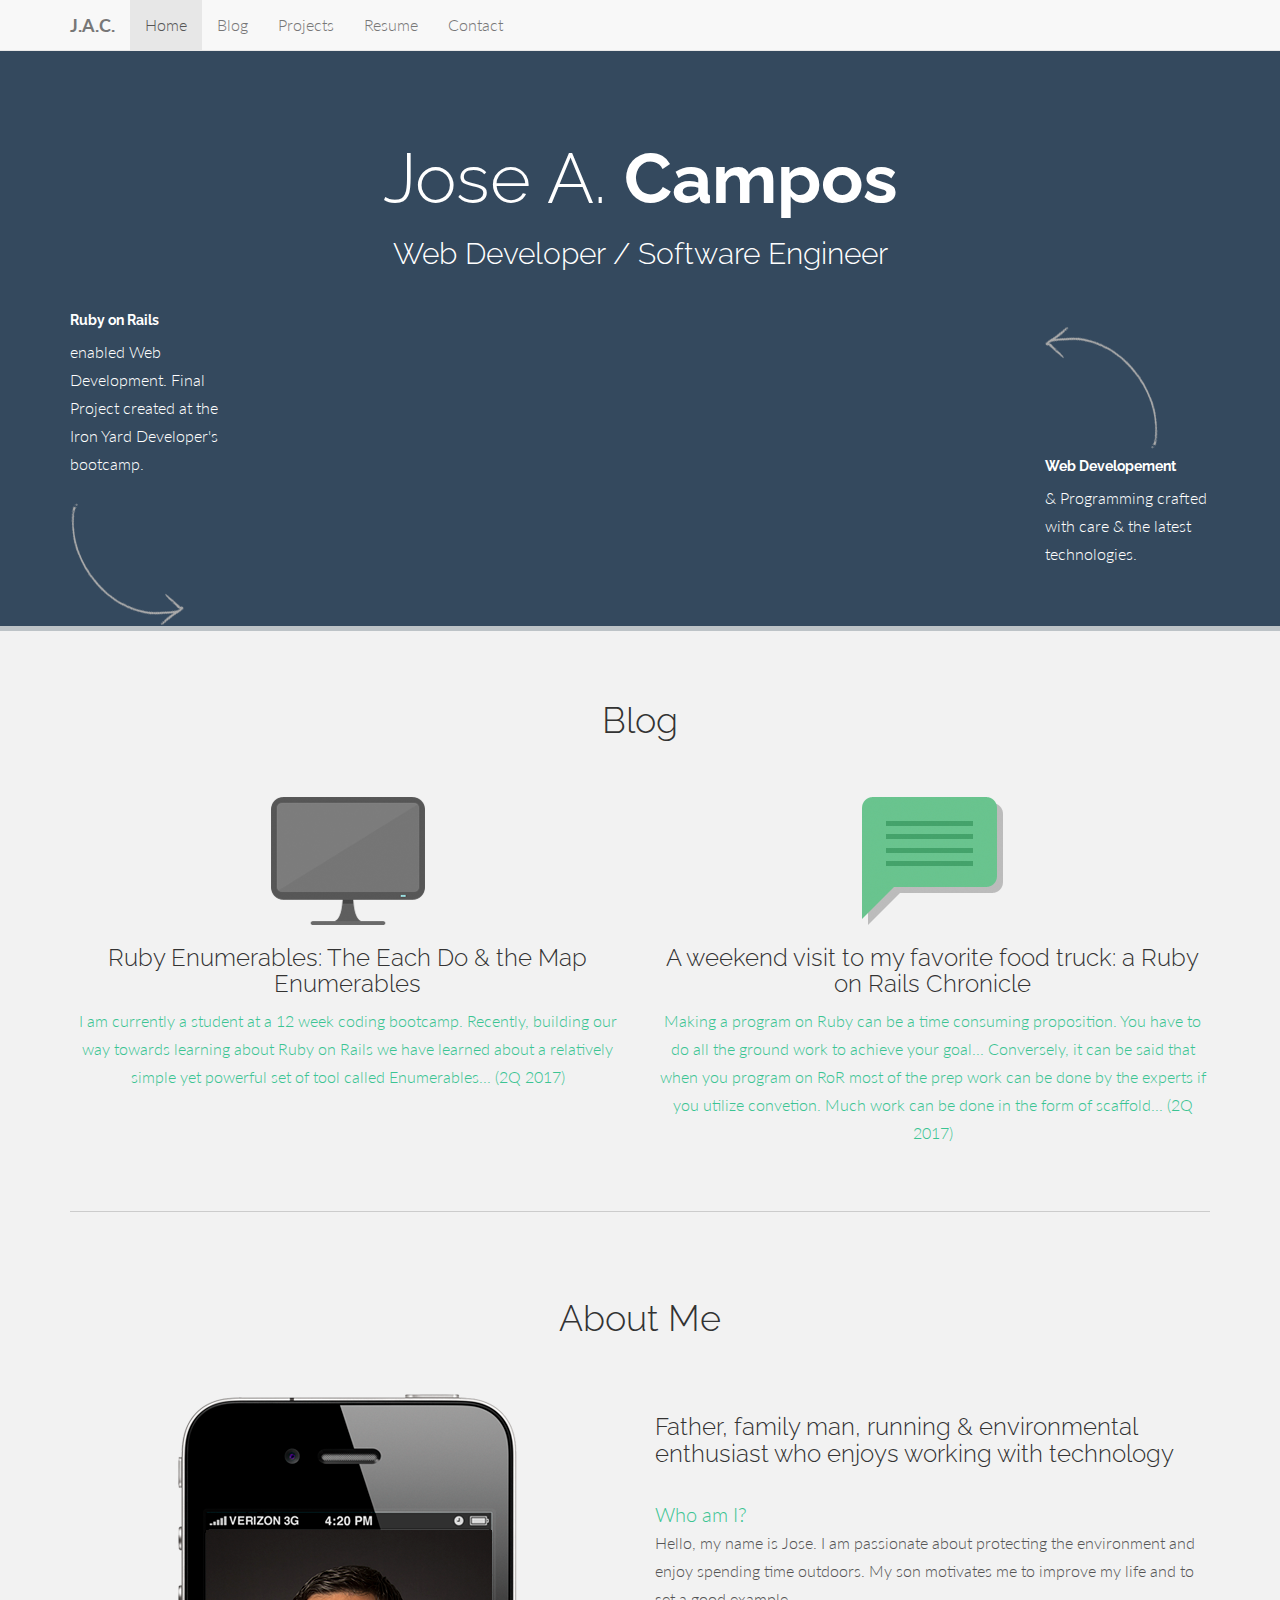
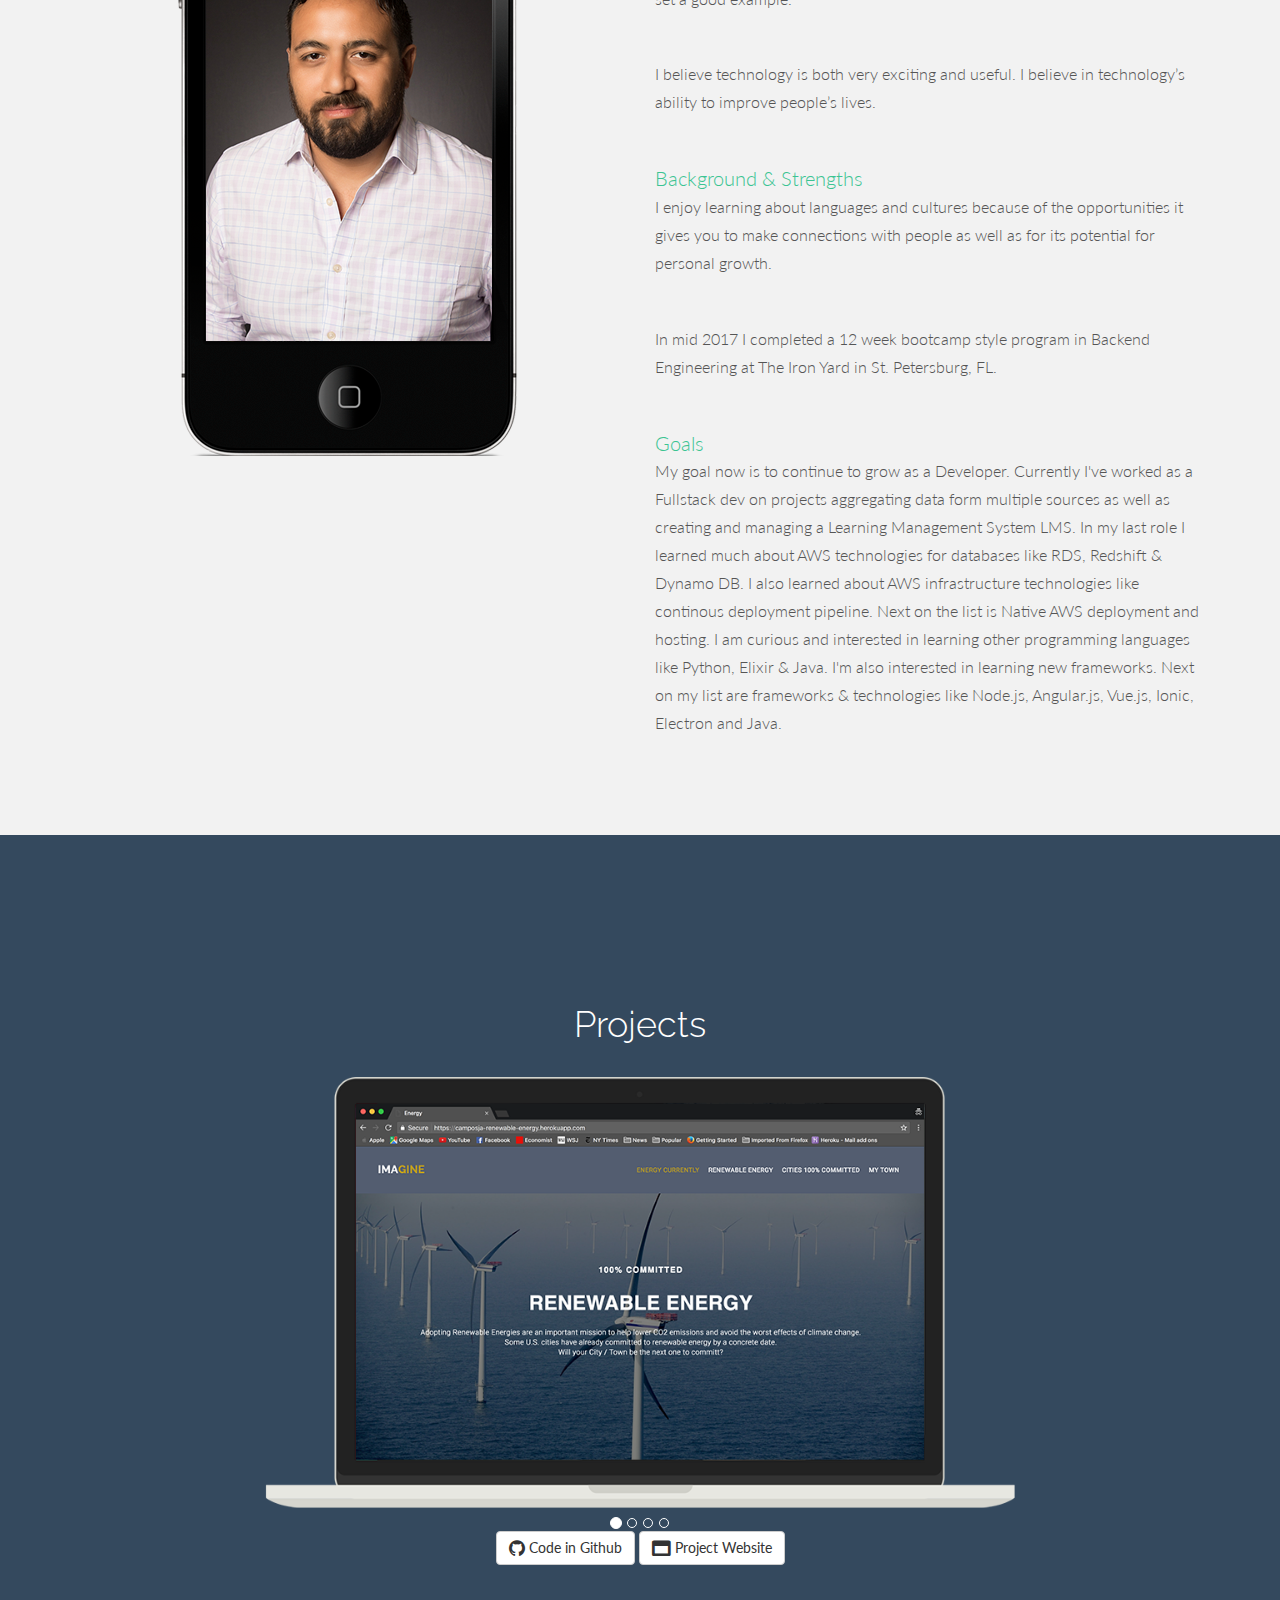
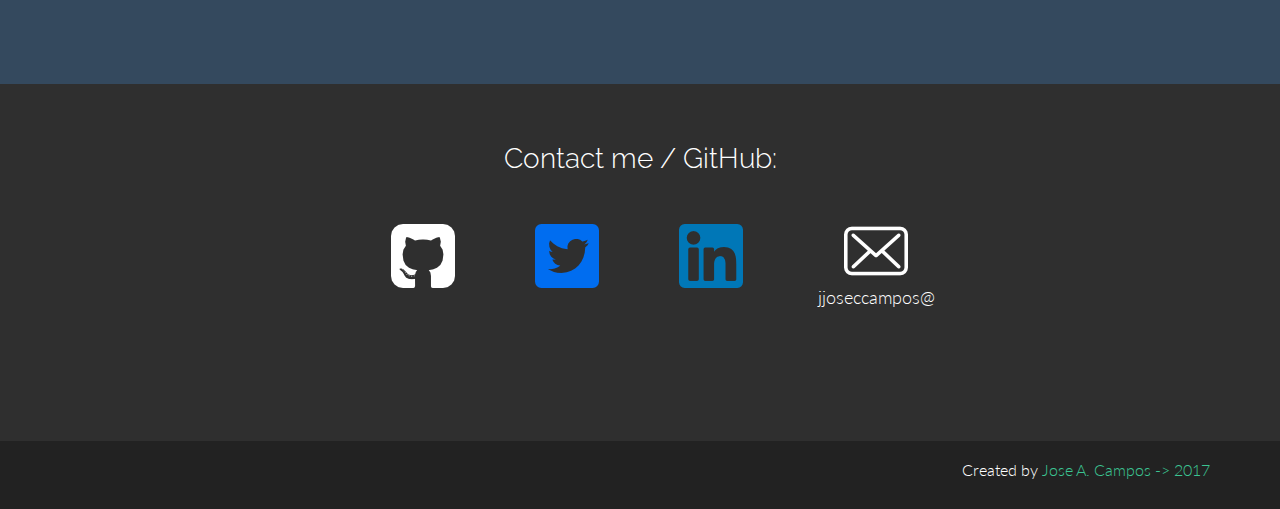
==== commit b6844ec6: "updated some of the about me and goals text, also fixed some of the indentation" ====
--- a/index.html
+++ b/index.html
@@ -123,56 +123,55 @@
           </h3>
 					<br>
 				<!-- ACCORDION -->
-		            <div class="accordion ac" id="accordion2">
-		                <div class="accordion-group">
-		                    <div class="accordion-heading">
-		                        <a class="accordion-toggle" data-toggle="collapse" data-parent="#accordion2" href="#collapseOne">
-		                        Who am I?
-		                        </a>
-		                    </div><!-- /accordion-heading -->
-		                    <div id="collapseOne" class="accordion-body collapse in">
-                           <div class="accordion-inner">
-								<p> Hello, my name is Jose. I am passionate about protecting the environment and enjoy spending time outdoors. My son motivates me to improve my life and to set a good example.</p>
-                <br>
-                <p>I believe technology is both very exciting and useful. I believe in technology’s ability to improve people’s lives.</p>
-								          </div><!-- /accordion-inner -->
-		                     </div><!-- /collapse -->
-		                </div><!-- /accordion-group -->
-		                <br>
-		                <div class="accordion-group">
-	                    <div class="accordion-heading">
-	                        <a class="accordion-toggle" data-toggle="collapse" data-parent="#accordion2" href="#collapseTwo">
-	                        Background & Strengths
-	                        </a>
-	                    </div>
-	                    <div id="collapseTwo" class="accordion-body collapse in">
-	                      <div class="accordion-inner">
-							<p>I am a native Spanish speaker. I enjoy learning about languages and cultures because of the opportunities it gives you to make connections with people as well as for its potential for personal growth.</p>
-              <br>
-              <p>In mid 2017 I completed a 12 week bootcamp style program in Backend Engineering at The Iron Yard in St. Petersburg, FL.</p>
-							          </div>
-	                    </div>
-		                </div>
-		                <br>
-
-	                  <div class="accordion-group">
-                      <div class="accordion-heading">
-                        <a class="accordion-toggle" data-toggle="collapse" data-parent="#accordion2" href="#collapseThree">
-                        Goals
-                        </a>
-                      </div>
-                      <div id="collapseThree" class="accordion-body collapse in">
-                        <div class="accordion-inner">
-  					<p> My main goal is to continue to grow as a Developer. I would like to work as a Fullstack Developer or a Backend Engineer. My training at The Iron Yard was in Ruby and Ruby on Rails & JavaScript. I am looking for an environment in which I can learn more about Software, Web Development & the tech business. I am curious and interested in learning other programming languages, frameworks & technologies (I.E. Node.js, Angular.js, Vue.js, C# & .Net, Java, Dynamo DB, Redshift, IoT).</p>
-  						          </div>
-                      </div>
-		                </div>
-		                <br>
-        				</div>
-        			</div>
-        		</div>
-        	</div>
-        </div>
+        <div class="accordion ac" id="accordion2">
+          <div class="accordion-group">
+            <div class="accordion-heading">
+                <a class="accordion-toggle" data-toggle="collapse" data-parent="#accordion2" href="#collapseOne">
+                Who am I?
+                </a>
+            </div><!-- /accordion-heading -->
+            <div id="collapseOne" class="accordion-body collapse in">
+               <div class="accordion-inner">
+        		<p> Hello, my name is Jose. I am passionate about protecting the environment and enjoy spending time outdoors. My son motivates me to improve my life and to set a good example.</p>
+            <br>
+            <p>I believe technology is both very exciting and useful. I believe in technology’s ability to improve people’s lives.</p>
+		          </div><!-- /accordion-inner -->
+             </div><!-- /collapse -->
+          </div><!-- /accordion-group -->
+          <br>
+          <div class="accordion-group">
+            <div class="accordion-heading">
+                <a class="accordion-toggle" data-toggle="collapse" data-parent="#accordion2" href="#collapseTwo">
+                Background & Strengths
+                </a>
+            </div>
+            <div id="collapseTwo" class="accordion-body collapse in">
+              <div class="accordion-inner">
+        		<p>I enjoy learning about languages and cultures because of the opportunities it gives you to make connections with people as well as for its potential for personal growth.</p>
+            <br>
+            <p>In mid 2017 I completed a 12 week bootcamp style program in Backend Engineering at The Iron Yard in St. Petersburg, FL.</p>
+		          </div>
+            </div>
+          </div>
+          <br>
+          <div class="accordion-group">
+            <div class="accordion-heading">
+              <a class="accordion-toggle" data-toggle="collapse" data-parent="#accordion2" href="#collapseThree">
+              Goals
+              </a>
+            </div>
+            <div id="collapseThree" class="accordion-body collapse in">
+              <div class="accordion-inner">
+    	<p> My goal now is to continue to grow as a Developer. Currently I've worked as a Fullstack dev on projects aggregating data form multiple sources as well as creating and managing a Learning Management System LMS. In my last role I learned much about AWS technologies for databases like RDS, Redshift & Dynamo DB. I also learned about AWS infrastructure technologies like continous deployment pipeline. Next on the list is Native AWS deployment and hosting. I am curious and interested in learning other programming languages like Python, Elixir & Java. I'm also interested in learning new frameworks. Next on my list are frameworks & technologies like Node.js, Angular.js, Vue.js, Ionic, Electron and Java.</p>
+		          </div>
+            </div>
+          </div>
+          <br>
+				</div>
+			</div>
+		</div>
+	</div>
+</div>
 
 <section id="showcase" name="showcase"></section>
 <div id="showcase">
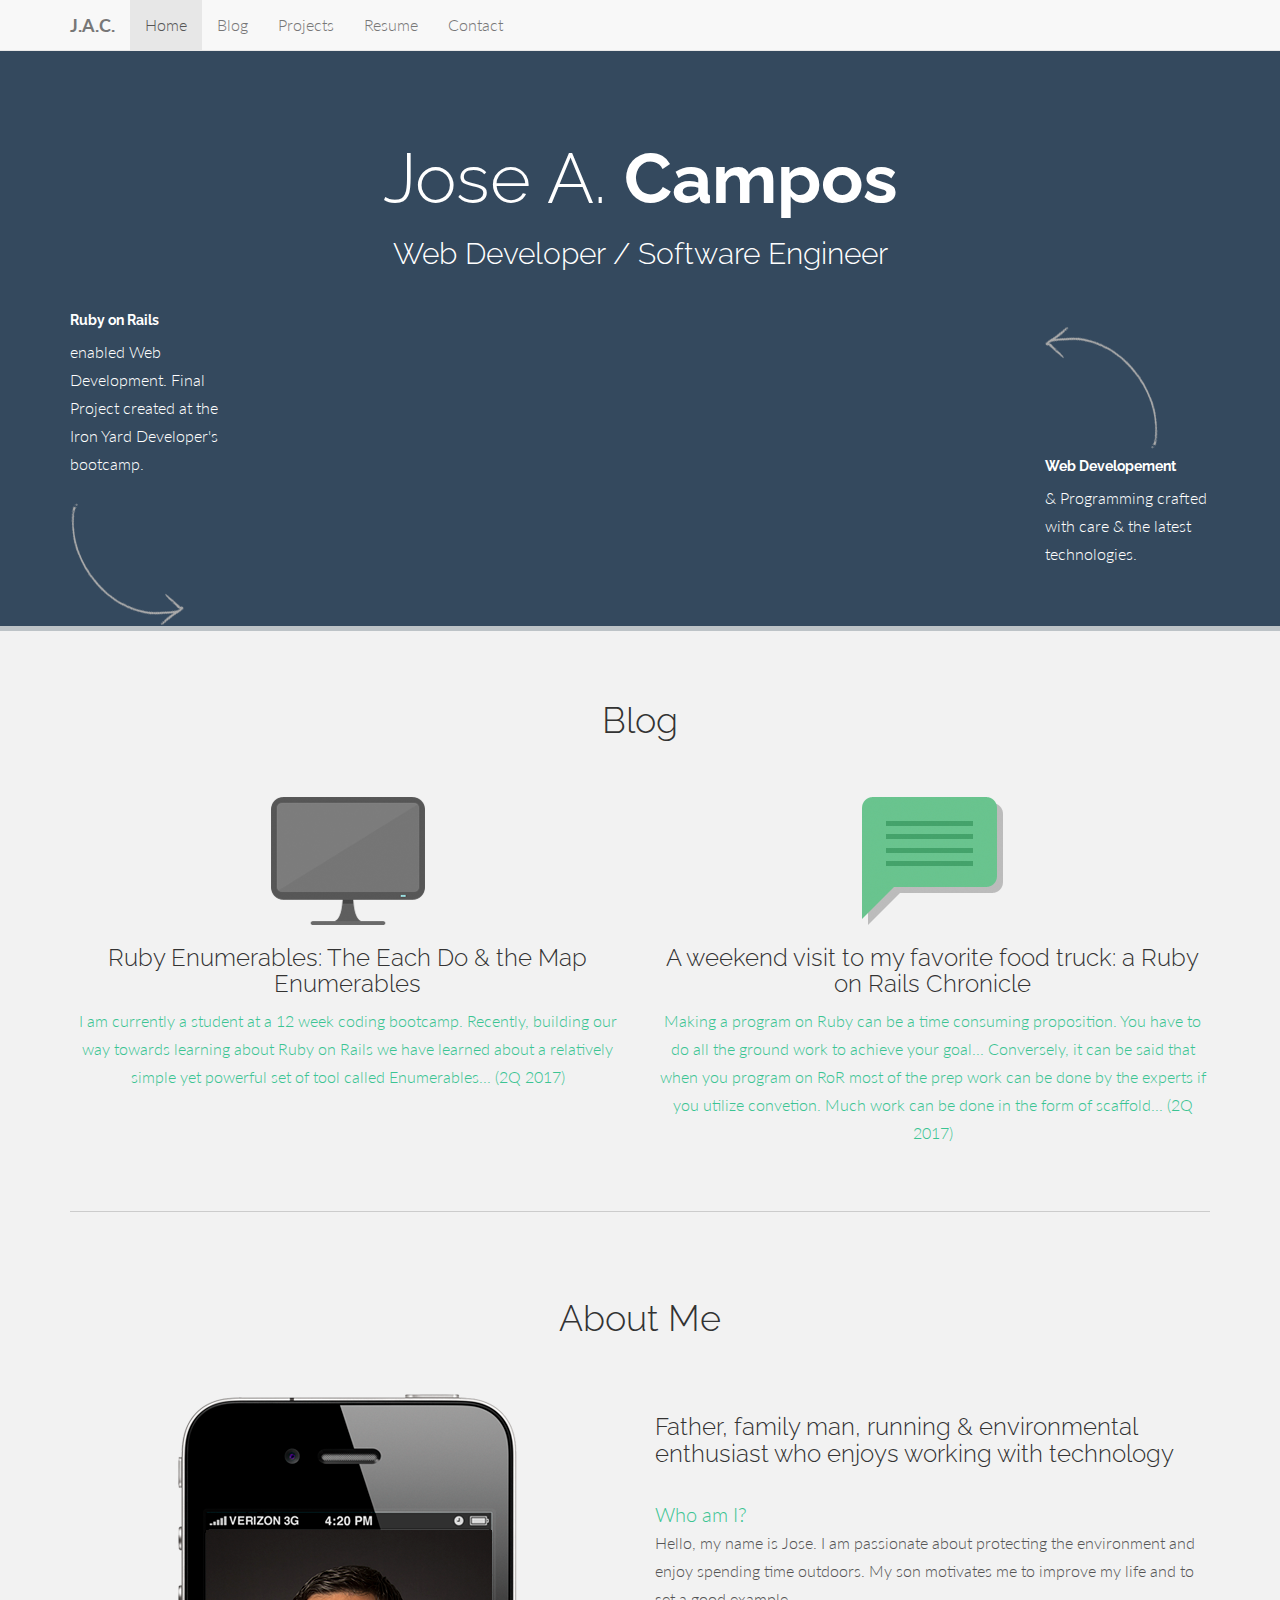
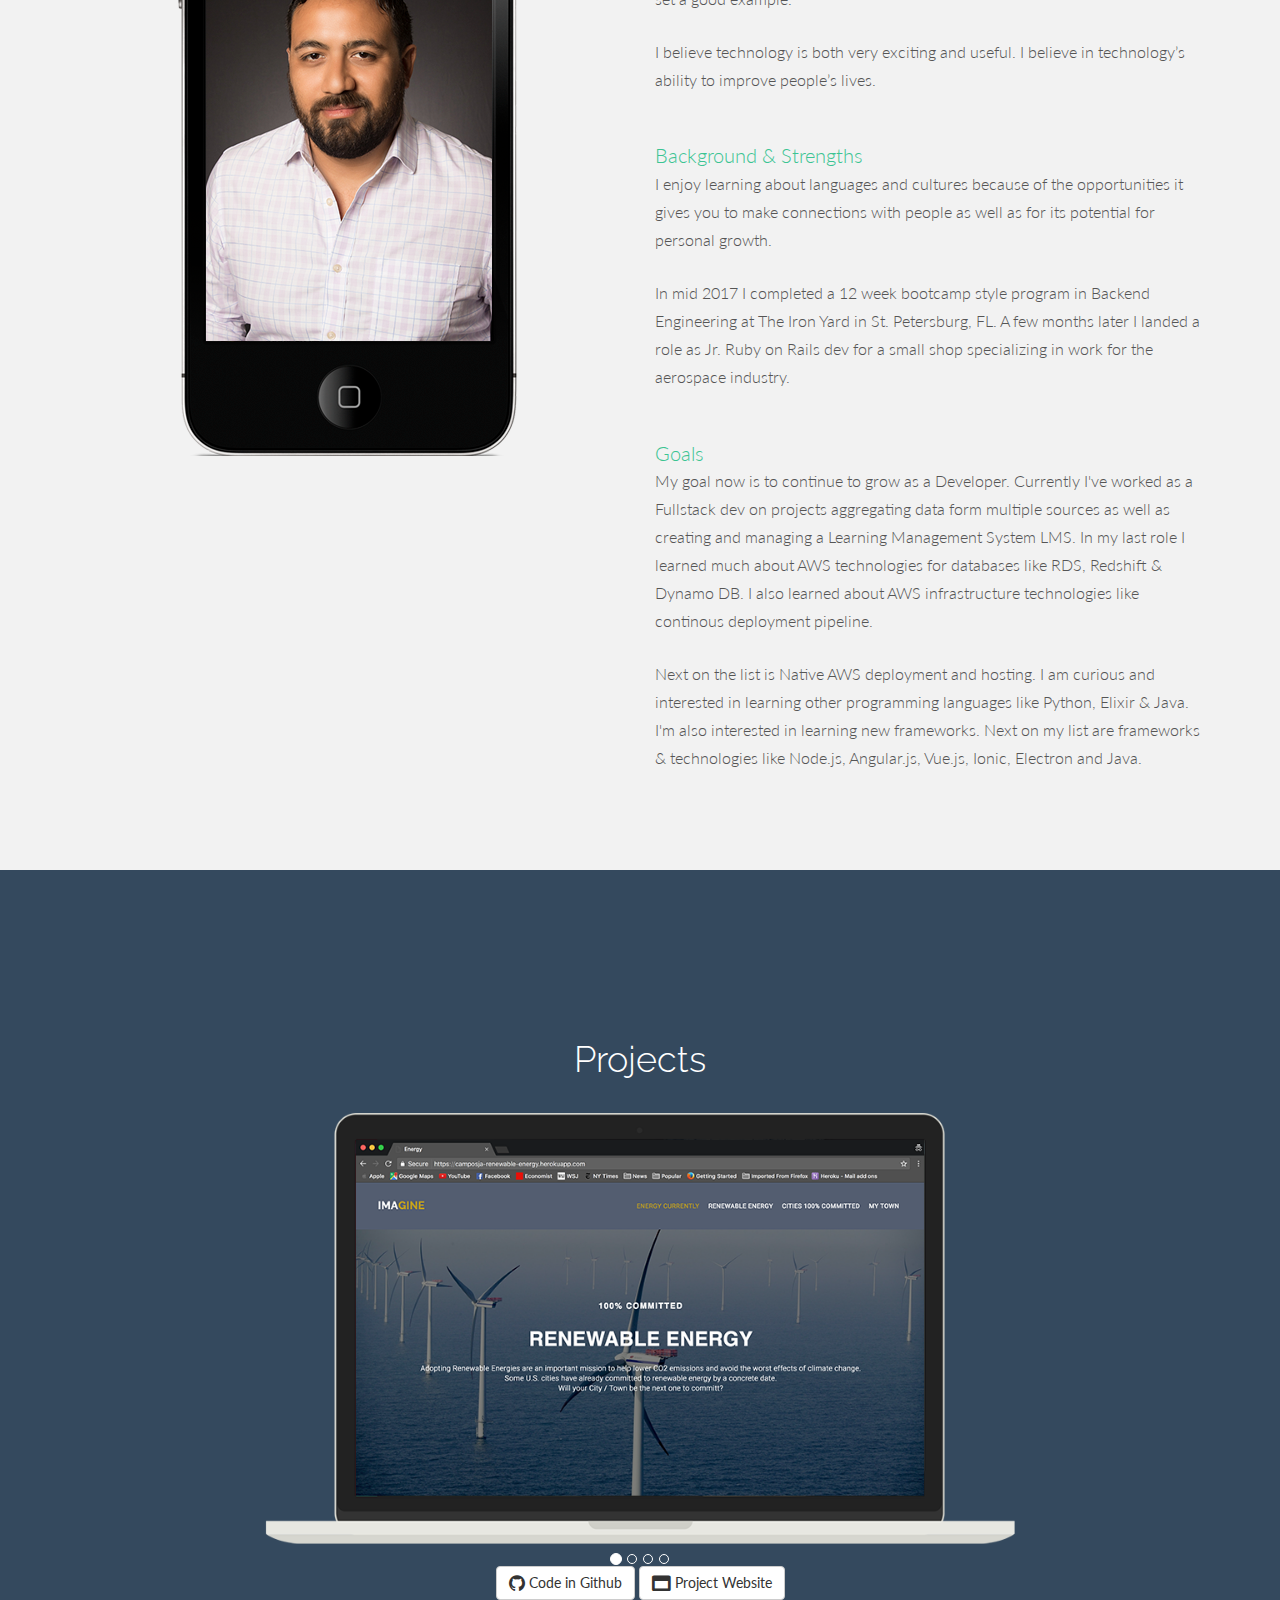
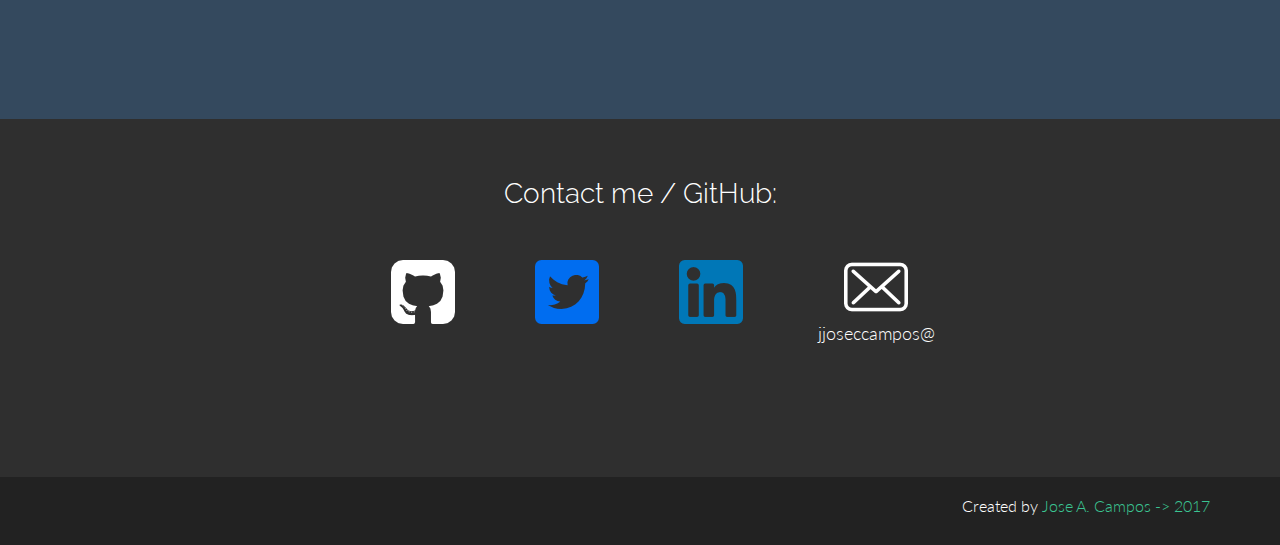
==== commit b98685f6: "further edit to the about me and goals text, couldnt help but try to improve the indentation of html" ====
--- a/index.html
+++ b/index.html
@@ -132,9 +132,8 @@
             </div><!-- /accordion-heading -->
             <div id="collapseOne" class="accordion-body collapse in">
                <div class="accordion-inner">
-        		<p> Hello, my name is Jose. I am passionate about protecting the environment and enjoy spending time outdoors. My son motivates me to improve my life and to set a good example.</p>
-            <br>
-            <p>I believe technology is both very exciting and useful. I believe in technology’s ability to improve people’s lives.</p>
+    <p> Hello, my name is Jose. I am passionate about protecting the environment and enjoy spending time outdoors. My son motivates me to improve my life and to set a good example.</p>
+    <p>I believe technology is both very exciting and useful. I believe in technology’s ability to improve people’s lives.</p>
 		          </div><!-- /accordion-inner -->
              </div><!-- /collapse -->
           </div><!-- /accordion-group -->
@@ -147,9 +146,8 @@
             </div>
             <div id="collapseTwo" class="accordion-body collapse in">
               <div class="accordion-inner">
-        		<p>I enjoy learning about languages and cultures because of the opportunities it gives you to make connections with people as well as for its potential for personal growth.</p>
-            <br>
-            <p>In mid 2017 I completed a 12 week bootcamp style program in Backend Engineering at The Iron Yard in St. Petersburg, FL.</p>
+    <p>I enjoy learning about languages and cultures because of the opportunities it gives you to make connections with people as well as for its potential for personal growth.</p>
+    <p>In mid 2017 I completed a 12 week bootcamp style program in Backend Engineering at The Iron Yard in St. Petersburg, FL. A few months later I landed a role as Jr. Ruby on Rails dev for a small shop specializing in work for the aerospace industry.</p>
 		          </div>
             </div>
           </div>
@@ -162,7 +160,8 @@
             </div>
             <div id="collapseThree" class="accordion-body collapse in">
               <div class="accordion-inner">
-    	<p> My goal now is to continue to grow as a Developer. Currently I've worked as a Fullstack dev on projects aggregating data form multiple sources as well as creating and managing a Learning Management System LMS. In my last role I learned much about AWS technologies for databases like RDS, Redshift & Dynamo DB. I also learned about AWS infrastructure technologies like continous deployment pipeline. Next on the list is Native AWS deployment and hosting. I am curious and interested in learning other programming languages like Python, Elixir & Java. I'm also interested in learning new frameworks. Next on my list are frameworks & technologies like Node.js, Angular.js, Vue.js, Ionic, Electron and Java.</p>
+    <p> My goal now is to continue to grow as a Developer. Currently I've worked as a Fullstack dev on projects aggregating data form multiple sources as well as creating and managing a Learning Management System LMS. In my last role I learned much about AWS technologies for databases like RDS, Redshift & Dynamo DB. I also learned about AWS infrastructure technologies like continous deployment pipeline.</p>
+    <p>Next on the list is Native AWS deployment and hosting. I am curious and interested in learning other programming languages like Python, Elixir & Java. I'm also interested in learning new frameworks. Next on my list are frameworks & technologies like Node.js, Angular.js, Vue.js, Ionic, Electron and Java.</p>
 		          </div>
             </div>
           </div>
@@ -215,18 +214,18 @@
 				      <a href="https://github.com/camposja/bidtastic-dotrb" target="_blank">
                 <img src="assets/img/bidtastic4.png" alt="">
               </a>
-                <br>
-                <div class="codebtn">
-                  <a href="https://github.com/camposja/bidtastic-dotrb" target="_blank">
-                     <button type="submit" class="btn btn-large btn-default"><i class="fa fa-github fa-lg"></i> Code in Github</button>
-                  </a>
-                  <a href="https://dotrb-dibtastic.herokuapp.com/" target="_blank">
-                    <button type="submit" class="btn btn-large btn-default">
-                      <i class="fa fa-window-maximize fa-lg"></i>
-                      Project Website
-                    </button>
-                  </a>
-                </div>
+              <br>
+              <div class="codebtn">
+                <a href="https://github.com/camposja/bidtastic-dotrb" target="_blank">
+                   <button type="submit" class="btn btn-large btn-default"><i class="fa fa-github fa-lg"></i> Code in Github</button>
+                </a>
+                <a href="https://dotrb-dibtastic.herokuapp.com/" target="_blank">
+                  <button type="submit" class="btn btn-large btn-default">
+                    <i class="fa fa-window-maximize fa-lg"></i>
+                    Project Website
+                  </button>
+                </a>
+              </div>
 				    </div>
             <div class="item">
               <a href="https://camposja-tiny-estates.herokuapp.com/" target="_blank">
@@ -250,23 +249,23 @@
             </div>
             <div class="item">
               <a href="https://github.com/camposja" target="_blank">
-				         <img src="assets/img/item-02.png" alt="">
-              </a>
-                <br>
-                <div class="codebtn">
-                  <a href="https://github.com/camposja" target="_blank">
-                     <button type="submit" class="btn btn-large btn-default">
-                       <i class="fa fa-github fa-lg"></i>
-                       Code in Github
-                     </button>
-                  </a>
-                  <a href="https://github.com/camposja" target="_blank">
-                    <button type="submit" class="btn btn-large btn-default">
-                      <i class="fa fa-window-maximize fa-lg"></i>
-                      Project Website
-                    </button>
-                  </a>
-                </div>
+				        <img src="assets/img/item-02.png" alt="">
+              </a>
+              <br>
+              <div class="codebtn">
+                <a href="https://github.com/camposja" target="_blank">
+                   <button type="submit" class="btn btn-large btn-default">
+                     <i class="fa fa-github fa-lg"></i>
+                     Code in Github
+                   </button>
+                </a>
+                <a href="https://github.com/camposja" target="_blank">
+                  <button type="submit" class="btn btn-large btn-default">
+                    <i class="fa fa-window-maximize fa-lg"></i>
+                    Project Website
+                  </button>
+                </a>
+              </div>
 				    </div>
 				  </div>
 				</div>
